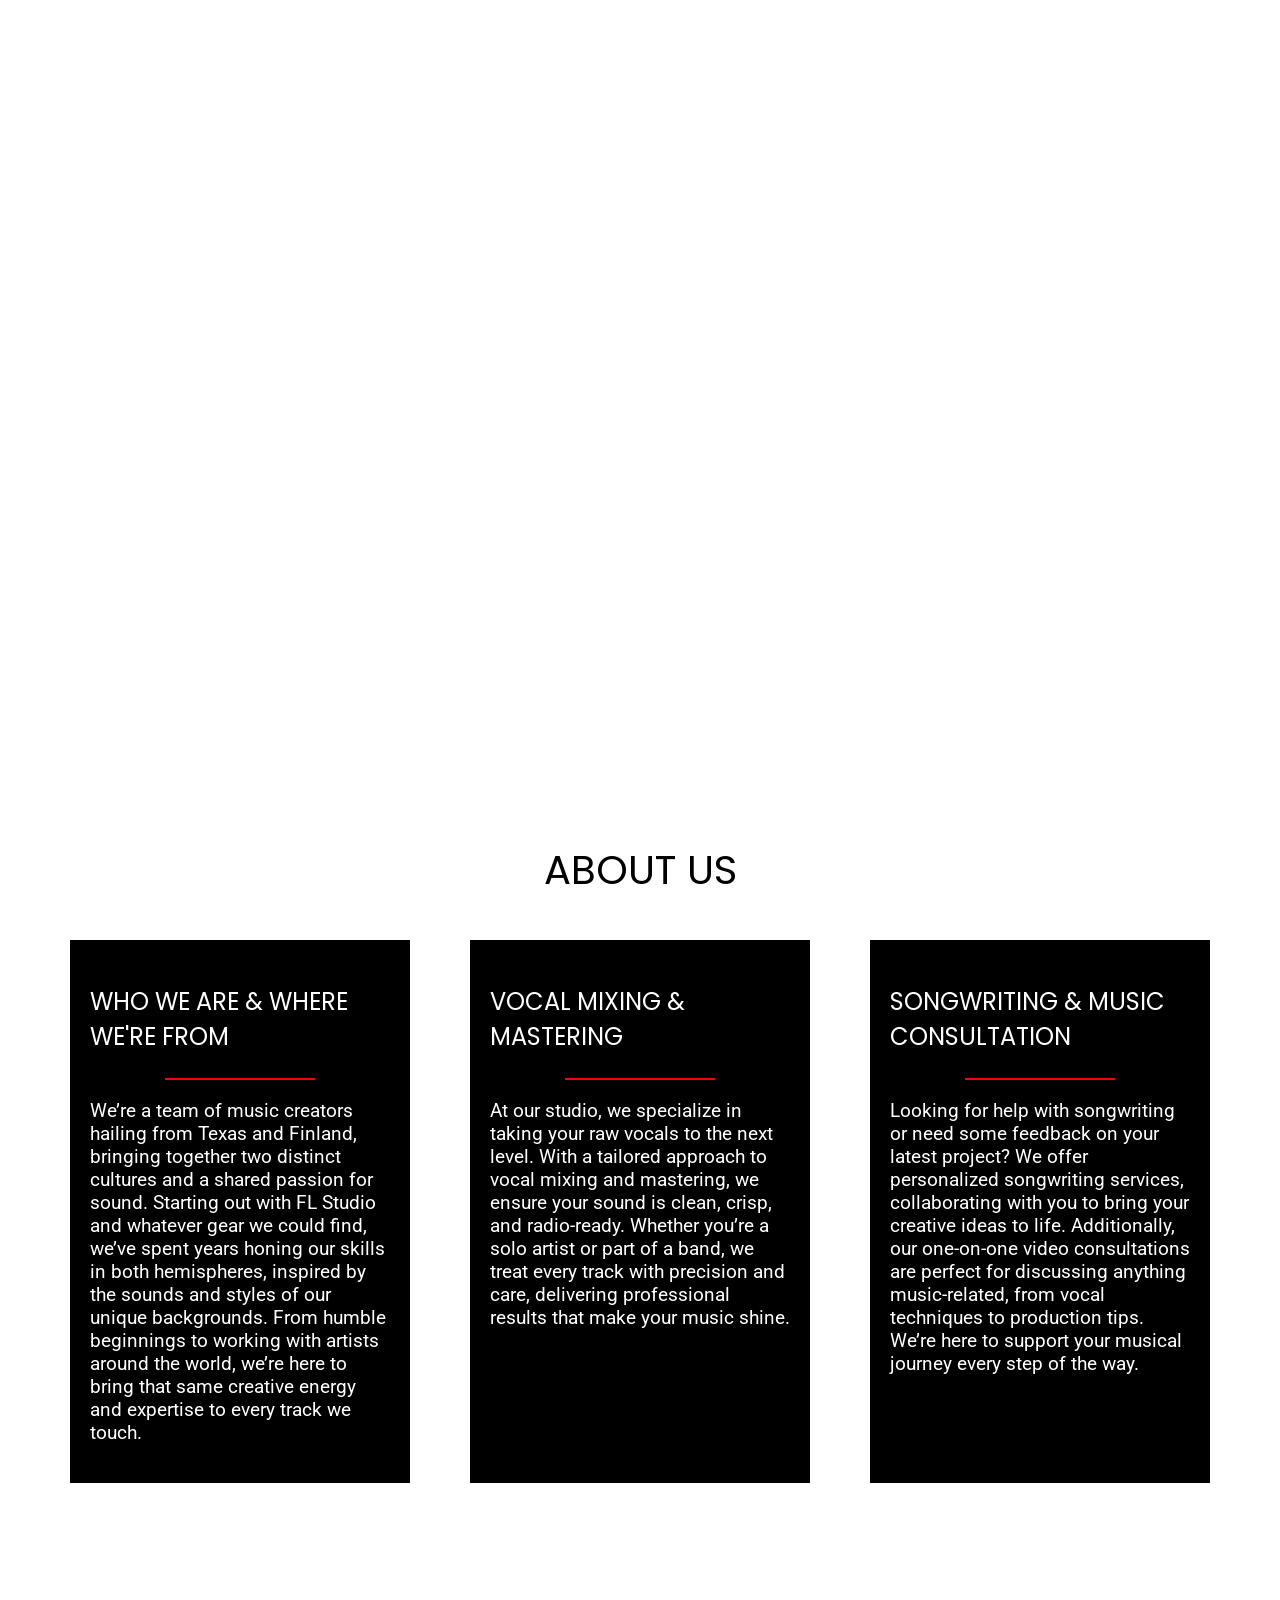
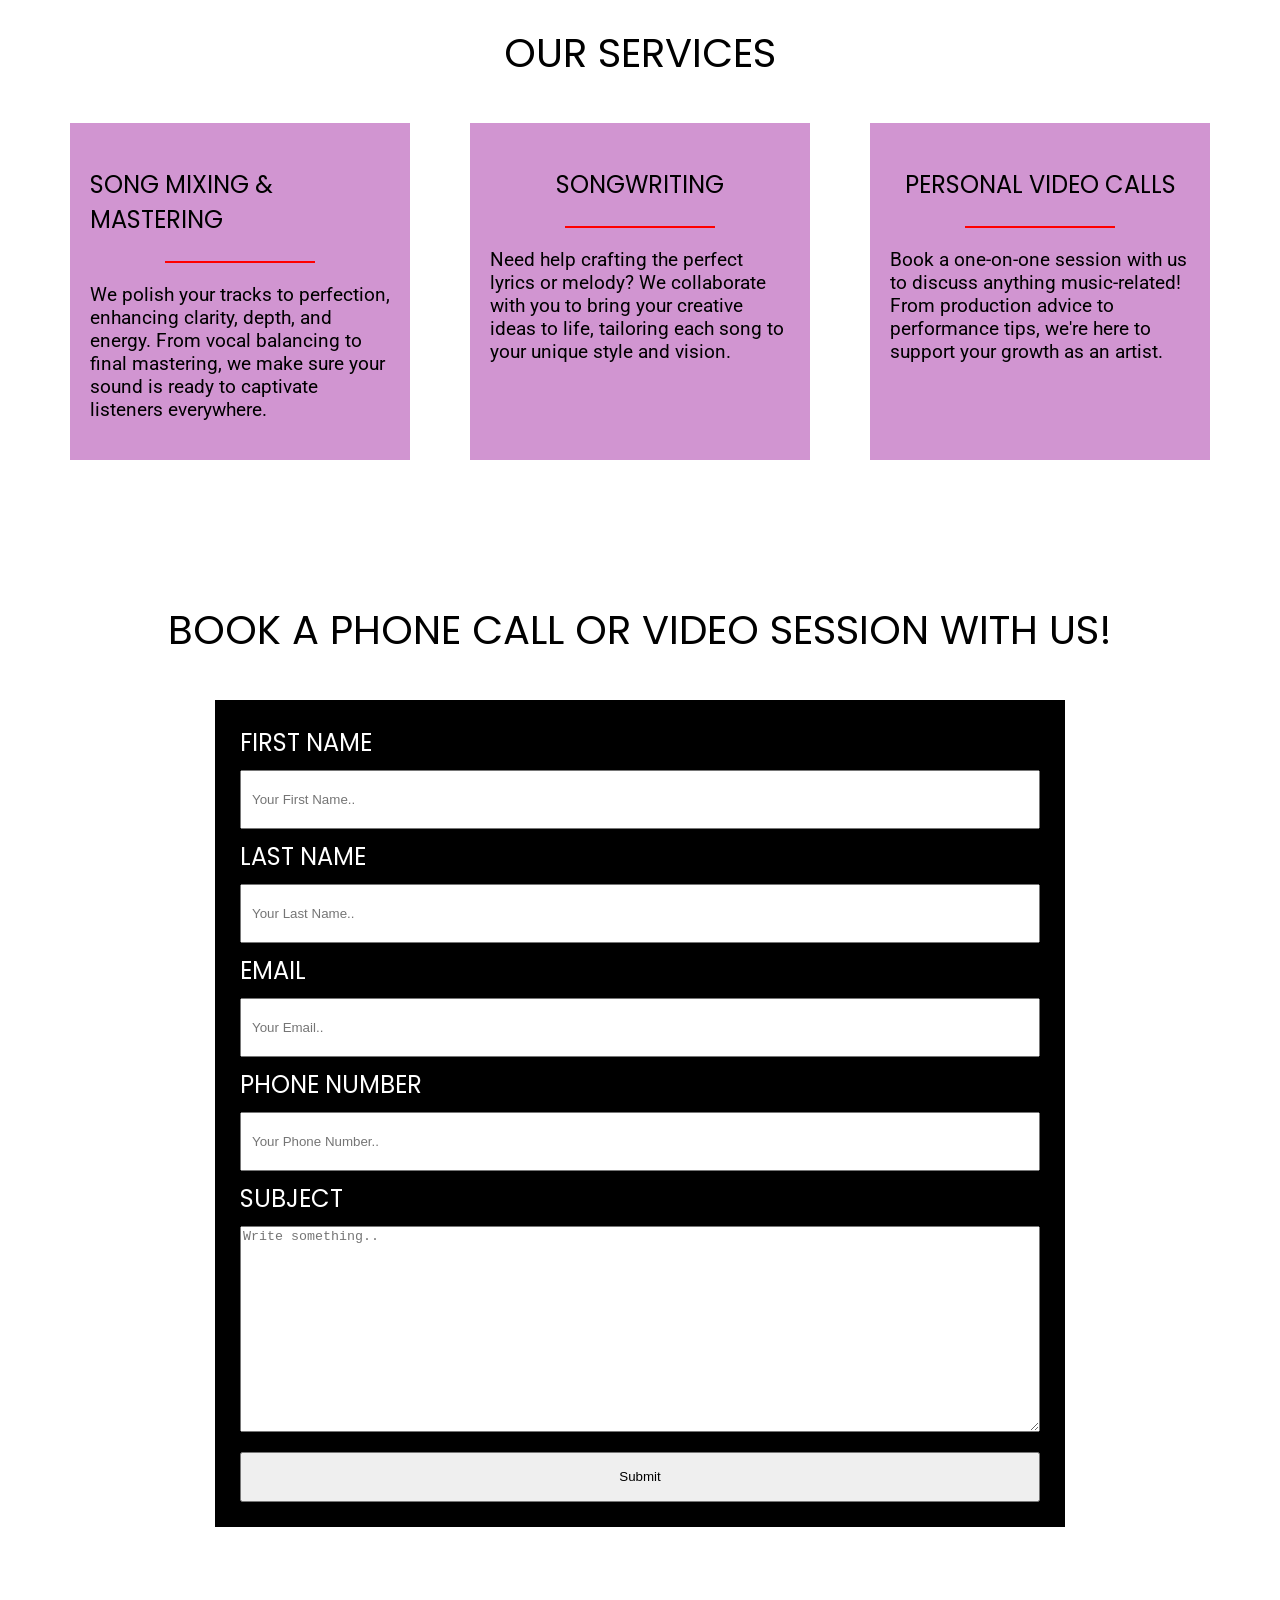
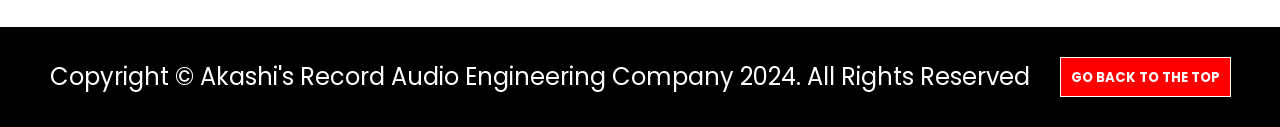
==== index.html @ a23abe64 "updated title for index.html" ====
<!DOCTYPE html>
<html lang="en">

<head>
    <meta charset="UTF-8">
    <meta name="viewport" content="width=device-width, initial-scale=1.0">
    <link rel="stylesheet" href="styles.css">
    <link rel="preconnect" href="https://fonts.googleapis.com">
    <link rel="preconnect" href="https://fonts.gstatic.com" crossorigin>
    <link
        href="https://fonts.googleapis.com/css2?family=Poppins:ital,wght@0,100;0,200;0,300;0,400;0,500;0,600;0,700;0,800;0,900;1,100;1,200;1,300;1,400;1,500;1,600;1,700;1,800;1,900&family=Roboto:ital,wght@0,100;0,300;0,400;0,500;0,700;0,900;1,100;1,300;1,400;1,500;1,700;1,900&display=swap"
        rel="stylesheet">
    <title>Akashi's Record</title>
</head>

<body>
    <header id="home">
        <div class="nav-bar-container">
            <h1 class="nav-bar-title">Akashi's Record</h1>
            <div class="navigation-links">
                <ul>
                    <li><a href="#home">Home</a></li>
                    <li><a href="#about-us">About</a></li>
                    <li><a href="#services">Services</a></li>
                    <li><a href="#contact-us">Book a session!</a></li>
                </ul>
            </div>
        </div>

        <div class="hero-container">
            <p class="hero-title hero-title-1">Akashi's Record</p>
            <p class="hero-title hero-title-2">Audio Engineering</p>
            <p class="hero-about-description">Hey! We mix and master your songs, offer songwriting services, and
                personal
                video calls about anything music related.</p>
            <button type="button" class="hero-btn">Explore Tours</button>
        </div>
    </header>

    <div class="about-us-container">
        <p class="about-us-title" id="about-us">ABOUT US</p>
        <div class="about-us-css-grid">
            <div class="about-us-item">
                <p class="about-us-item-title">Who We Are & Where We're From</p>
                <div class="divider"></div>
                <p>We’re a team of music creators hailing from Texas and Finland, bringing together two distinct
                    cultures and a shared passion for sound. Starting out with FL Studio and whatever gear we could
                    find, we’ve spent years honing our skills in both hemispheres, inspired by the sounds and styles of
                    our unique backgrounds. From humble beginnings to working with artists around the world, we’re here
                    to bring that same creative energy and expertise to every track we touch.</p>
            </div>
            <div class="about-us-item">
                <p class="about-us-item-title">Vocal Mixing & Mastering</p>
                <div class="divider"></div>
                <p>At our studio, we specialize in taking your raw vocals to the next level. With a tailored approach to
                    vocal mixing and mastering, we ensure your sound is clean, crisp, and radio-ready. Whether you’re a
                    solo artist or part of a band, we treat every track with precision and care, delivering professional
                    results that make your music shine.</p>
            </div>
            <div class="about-us-item">
                <p class="about-us-item-title">Songwriting & Music Consultation</p>
                <div class="divider"></div>
                <p>Looking for help with songwriting or need some feedback on your latest project? We offer personalized
                    songwriting services, collaborating with you to bring your creative ideas to life. Additionally, our
                    one-on-one video consultations are perfect for discussing anything music-related, from vocal
                    techniques to production tips. We’re here to support your musical journey every step of the way.</p>
            </div>
        </div>
    </div>

    <div class="services-container">
        <p class="services-title" id="services">OUR SERVICES</p>
        <div class="services-css-grid">
            <div class="services-item">
                <p class="services-item-title">Song Mixing & Mastering</p>
                <div class="divider"></div>
                <p>We polish your tracks to perfection, enhancing clarity, depth, and energy. From vocal balancing to
                    final mastering, we make sure your sound is ready to captivate listeners everywhere.</p>
            </div>
            <div class="services-item">
                <p class="services-item-title">Songwriting</p>
                <div class="divider"></div>
                <p>Need help crafting the perfect lyrics or melody? We collaborate with you to bring your creative ideas
                    to life, tailoring each song to your unique style and vision.</p>
            </div>
            <div class="services-item">
                <p class="services-item-title">Personal Video Calls</p>
                <div class="divider"></div>
                <p>Book a one-on-one session with us to discuss anything music-related! From production advice to
                    performance tips, we're here to support your growth as an artist.</p>
            </div>
        </div>
    </div>

    <div class="form-container">
        <p class="form-title" id="contact-us">BOOK A PHONE CALL OR VIDEO SESSION WITH US!</p>
        <div class="contact-form">
            <form action="">

                <label for="first_name">First Name</label>
                <input type="text" id="first_name" name="first_name" placeholder="Your First Name..">

                <label for="last_name">Last Name</label>
                <input type="text" id="last_name" name="last_name" placeholder="Your Last Name..">

                <label for="email">Email</label>
                <input type="text" id="email" name="email" placeholder="Your Email..">

                <label for="cell">Phone Number</label>
                <input type="text" id="cell" name="cell" placeholder="Your Phone Number..">

                <label for="subject">Subject</label>
                <textarea id="subject" name="subject" placeholder="Write something.." style="height:200px"></textarea>

                <button type="submit" class="input-button">Submit</button>
            </form>
        </div>
    </div>

    <footer>
        <p>Copyright &#169; Akashi's Record Audio Engineering Company 2024. All Rights Reserved</p>
        <button class="back-to-top"><a href="#home">Go back to the top</a></button>
    </footer>

    <script src="main.js"></script>
</body>

</html>
---- styles.css ----
body {
    margin: 0;
    padding: 0;
    height: 100vh;
}

/* NAVIGATION BAR CSS */
header {
    background-image: url(photos/blur-studio.jpg);
    background-size: contain;
}

.nav-bar-container {
    display: flex;
    flex-direction: row;
    align-items: center;
    justify-content: space-around;
    font-family: "Poppins", sans-serif;
    font-weight: 400;
    font-style: normal;
    position: fixed;
    width: 100%;
}

.navigation-links ul {
    display: flex;
    flex-direction: row;
    gap: 35px;
}

.navigation-links li {
    list-style: none;
    font-size: 1.2rem;
}

.navigation-links ul a {
    text-decoration: none;
    color: #FFF;
}

.nav-bar-title {
    color: #FFF;
}

.nav-logo {
    width: 200px;
}

/* HERO CSS */
.hero-container {
    height: 800px;
    display: flex;
    flex-direction: column;
    align-items: center;
    justify-content: center;
    color: #FFF;
    font-family: "Poppins", sans-serif;
    font-weight: 400;
    font-style: normal;
}

.hero-title {
    font-size: 3rem;
    text-transform: uppercase;
    font-weight: bold;
}

.hero-title-1 {
    margin-bottom: -40px;
}

.hero-about-description {
    font-size: 1.2rem;
    margin-bottom: 30px;
}

.hero-btn {
    width: 200px;
    height: 35px;
    font-size: 1.2rem;
    text-transform: uppercase;
    background-color: transparent;
    color: #FFF;
    border: 2px solid #FFF;
}

.hero-btn:hover {
    background-color: red;
}

/* ABOUT US CSS */
.about-us-container {
    display: flex;
    flex-direction: column;
    align-items: center;
    color: #FFF;
}

.about-us-title {
    font-family: "Poppins", sans-serif;
    font-weight: 400;
    font-style: normal;
    font-size: 2.5rem;
    color: black;
}

.about-us-css-grid {
    display: grid;
    grid-template-columns: 1fr 1fr 1fr;
    column-gap: 60px;
}

.about-us-item {
    background-color: black;
    width: 300px;
    display: flex;
    flex-direction: column;
    align-items: center;
    padding: 20px;
}

.about-us-item p:last-child {
    font-size: 1.2rem;
    font-family: "Roboto", serif;
    font-weight: 400;
    font-style: normal;
}

.about-us-item-title {
    font-family: "Poppins", sans-serif;
    font-weight: 400;
    font-style: normal;
    font-size: 1.5rem;
    text-transform: uppercase;
}

.divider {
    background-color: red;
    width: 150px;
    height: 2px;
}

/* SERVICES CSS */

.services-container {
    display: flex;
    flex-direction: column;
    align-items: center;
    margin-top: 100px;
}

.services-title {
    font-family: "Poppins", sans-serif;
    font-weight: 400;
    font-style: normal;
    font-size: 2.5rem;
}

.services-css-grid {
    display: grid;
    grid-template-columns: 1fr 1fr 1fr;
    column-gap: 60px;
}

.services-item {
    background-color: rgb(209, 149, 209);
    width: 300px;
    display: flex;
    flex-direction: column;
    align-items: center;
    padding: 20px;
}

.services-item p:last-child {
    font-size: 1.2rem;
    font-family: "Roboto", serif;
    font-weight: 400;
    font-style: normal;
}

.services-item-title {
    font-family: "Poppins", sans-serif;
    font-weight: 400;
    font-style: normal;
    font-size: 1.5rem;
    text-transform: uppercase;
}

/* TOURS SECTION CSS */
.form-container {
    margin-top: 100px;
    display: flex;
    flex-direction: column;
    align-items: center;
}

.form-title {
    font-family: "Poppins", sans-serif;
    font-weight: 400;
    font-style: normal;
    font-size: 2.5rem;
}

.contact-form {
    background-color: black;
    padding: 25px;
    color: #FFF;
}

form {
    display: flex;
    flex-direction: column;
    justify-content: center;
    width: 800px;
    gap: 10px;
}

form label {
    font-size: 1.2rem;
    font-family: "Poppins", sans-serif;
    font-weight: 400;
    font-style: normal;
    font-size: 1.5rem;
    text-transform: uppercase;
}

form input {
    height: 35px;
    padding: 10px;
}

form button {
    height: 50px;
    margin-top: 10px;
}

/* FOOTER CSS */
footer {
    background-color: black;
    color: #FFF;
    height: 100px;
    display: flex;
    align-items: center;
    justify-content: center;
    margin-top: 100px;
    font-family: "Poppins", sans-serif;
    font-weight: 400;
    font-style: normal;
    font-size: 1.5rem;
    gap: 30px;
}

footer button {
    height: 40px;
    background-color: red;
    text-transform: uppercase;
    border: 1px solid #FFF;
    padding: 10px;
}

footer a {
    text-decoration: none;
    color: #FFF;
    font-family: "Poppins", sans-serif;
    font-weight: bold;
    font-style: normal;
}

footer button:hover {
    background-color: rgb(253, 121, 121);
}
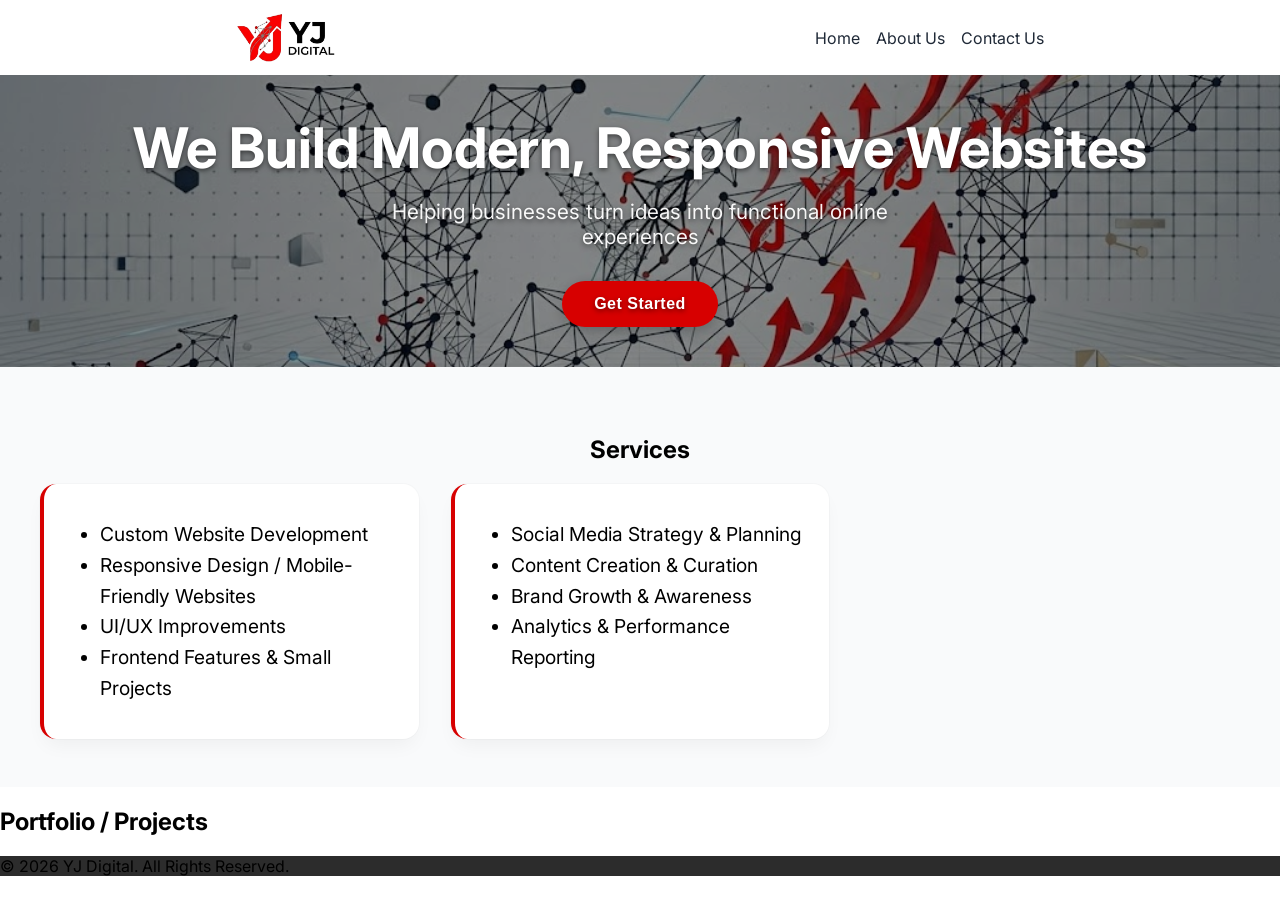
==== commit 783c1ccb: "initial version of landing page" ====
--- a/index.html
+++ b/index.html
@@ -5,124 +5,64 @@
     <meta charset="UTF-8">
     <meta name="viewport" content="width=device-width, initial-scale=1.0">
     <link rel="stylesheet" href="styles.css">
-    <link rel="preconnect" href="https://fonts.googleapis.com">
-    <link rel="preconnect" href="https://fonts.gstatic.com" crossorigin>
-    <link
-        href="https://fonts.googleapis.com/css2?family=Poppins:ital,wght@0,100;0,200;0,300;0,400;0,500;0,600;0,700;0,800;0,900;1,100;1,200;1,300;1,400;1,500;1,600;1,700;1,800;1,900&family=Roboto:ital,wght@0,100;0,300;0,400;0,500;0,700;0,900;1,100;1,300;1,400;1,500;1,700;1,900&display=swap"
-        rel="stylesheet">
-    <title>Akashi's Record</title>
+    <title>Yalda & Johannes</title>
 </head>
 
 <body>
-    <header id="home">
-        <div class="nav-bar-container">
-            <h1 class="nav-bar-title">Akashi's Record</h1>
-            <div class="navigation-links">
-                <ul>
-                    <li><a href="#home">Home</a></li>
-                    <li><a href="#about-us">About</a></li>
-                    <li><a href="#services">Services</a></li>
-                    <li><a href="#contact-us">Book a session!</a></li>
-                </ul>
+    <header>
+        <nav class="navbar">
+            <div class="navbar-title-and-logo">
+                <img src="images/LOGO.png" alt="" class="logo">
             </div>
-        </div>
-
-        <div class="hero-container">
-            <p class="hero-title hero-title-1">Akashi's Record</p>
-            <p class="hero-title hero-title-2">Audio Engineering</p>
-            <p class="hero-about-description">Hey! We mix and master your songs, offer songwriting services, and
-                personal
-                video calls about anything music related.</p>
-            <button type="button" class="hero-btn">Explore Tours</button>
-        </div>
+            <ul>
+                <li><a href="#home">Home</a></li>
+                <li><a href="#about">About Us</a></li>
+                <li><a href="#contact">Contact Us</a></li>
+            </ul>
+        </nav>
     </header>
 
-    <div class="about-us-container">
-        <p class="about-us-title" id="about-us">ABOUT US</p>
-        <div class="about-us-css-grid">
-            <div class="about-us-item">
-                <p class="about-us-item-title">Who We Are & Where We're From</p>
-                <div class="divider"></div>
-                <p>We’re a team of music creators hailing from Texas and Finland, bringing together two distinct
-                    cultures and a shared passion for sound. Starting out with FL Studio and whatever gear we could
-                    find, we’ve spent years honing our skills in both hemispheres, inspired by the sounds and styles of
-                    our unique backgrounds. From humble beginnings to working with artists around the world, we’re here
-                    to bring that same creative energy and expertise to every track we touch.</p>
+    <main>
+        <section class="hero">
+            <img src="images/HERO.jpg" alt="YJ Digital logo">
+            <h2>We Build Modern, Responsive Websites</h2>
+            <p class="hero-subtext">Helping businesses turn ideas into functional online experiences</p>
+            <button class="hero-cta">Get Started</button>
+        </section>
+
+        <section class="services">
+            <h2>Services</h2>
+            <div class="service-card-container">
+                <div class="service-card">
+                    <ul>
+                        <li>Custom Website Development</li>
+                        <li class="li-text">Responsive Design / Mobile-Friendly Websites</li>
+                        <li>UI/UX Improvements</li>
+                        <li>Frontend Features & Small Projects</li>
+                    </ul>
+                </div>
+                <div class="service-card">
+                    <ul>
+                        <li>Social Media Strategy & Planning</li>
+                        <li>Content Creation & Curation</li>
+                        <li>Brand Growth & Awareness</li>
+                        <li>Analytics & Performance Reporting</li>
+                    </ul>
+                </div>
             </div>
-            <div class="about-us-item">
-                <p class="about-us-item-title">Vocal Mixing & Mastering</p>
-                <div class="divider"></div>
-                <p>At our studio, we specialize in taking your raw vocals to the next level. With a tailored approach to
-                    vocal mixing and mastering, we ensure your sound is clean, crisp, and radio-ready. Whether you’re a
-                    solo artist or part of a band, we treat every track with precision and care, delivering professional
-                    results that make your music shine.</p>
-            </div>
-            <div class="about-us-item">
-                <p class="about-us-item-title">Songwriting & Music Consultation</p>
-                <div class="divider"></div>
-                <p>Looking for help with songwriting or need some feedback on your latest project? We offer personalized
-                    songwriting services, collaborating with you to bring your creative ideas to life. Additionally, our
-                    one-on-one video consultations are perfect for discussing anything music-related, from vocal
-                    techniques to production tips. We’re here to support your musical journey every step of the way.</p>
-            </div>
-        </div>
-    </div>
+        </section>
 
-    <div class="services-container">
-        <p class="services-title" id="services">OUR SERVICES</p>
-        <div class="services-css-grid">
-            <div class="services-item">
-                <p class="services-item-title">Song Mixing & Mastering</p>
-                <div class="divider"></div>
-                <p>We polish your tracks to perfection, enhancing clarity, depth, and energy. From vocal balancing to
-                    final mastering, we make sure your sound is ready to captivate listeners everywhere.</p>
-            </div>
-            <div class="services-item">
-                <p class="services-item-title">Songwriting</p>
-                <div class="divider"></div>
-                <p>Need help crafting the perfect lyrics or melody? We collaborate with you to bring your creative ideas
-                    to life, tailoring each song to your unique style and vision.</p>
-            </div>
-            <div class="services-item">
-                <p class="services-item-title">Personal Video Calls</p>
-                <div class="divider"></div>
-                <p>Book a one-on-one session with us to discuss anything music-related! From production advice to
-                    performance tips, we're here to support your growth as an artist.</p>
-            </div>
-        </div>
-    </div>
+        <section class="portfolio">
+            <h2>Portfolio / Projects</h2>
+        </section>
 
-    <div class="form-container">
-        <p class="form-title" id="contact-us">BOOK A PHONE CALL OR VIDEO SESSION WITH US!</p>
-        <div class="contact-form">
-            <form action="">
+        <section class="contact-us">
 
-                <label for="first_name">First Name</label>
-                <input type="text" id="first_name" name="first_name" placeholder="Your First Name..">
-
-                <label for="last_name">Last Name</label>
-                <input type="text" id="last_name" name="last_name" placeholder="Your Last Name..">
-
-                <label for="email">Email</label>
-                <input type="text" id="email" name="email" placeholder="Your Email..">
-
-                <label for="cell">Phone Number</label>
-                <input type="text" id="cell" name="cell" placeholder="Your Phone Number..">
-
-                <label for="subject">Subject</label>
-                <textarea id="subject" name="subject" placeholder="Write something.." style="height:200px"></textarea>
-
-                <button type="submit" class="input-button">Submit</button>
-            </form>
-        </div>
-    </div>
-
+        </section>
+    </main>
     <footer>
-        <p>Copyright &#169; Akashi's Record Audio Engineering Company 2024. All Rights Reserved</p>
-        <button class="back-to-top"><a href="#home">Go back to the top</a></button>
+        <p>© 2026 YJ Digital. All Rights Reserved.</p>
     </footer>
-
-    <script src="main.js"></script>
 </body>
 
 </html>
--- a/styles.css
+++ b/styles.css
@@ -1,271 +1,217 @@
+@import url('https://fonts.googleapis.com/css2?family=Inter:ital,opsz,wght@0,14..32,100..900;1,14..32,100..900&display=swap');
+
+*::before,
+*::after {
+    box-sizing: inherit;
+}
+
+html {
+    box-sizing: border-box;
+}
+
 body {
     margin: 0;
     padding: 0;
-    height: 100vh;
-}
-
-/* NAVIGATION BAR CSS */
-header {
-    background-image: url(photos/blur-studio.jpg);
-    background-size: contain;
-}
-
-.nav-bar-container {
-    display: flex;
-    flex-direction: row;
+    min-height: 100vh;
+    font-family: "Inter", sans-serif;
+}
+
+nav {
+    padding: 0.8rem;
+    display: flex;
     align-items: center;
     justify-content: space-around;
-    font-family: "Poppins", sans-serif;
-    font-weight: 400;
-    font-style: normal;
-    position: fixed;
+    gap: 2rem;
+}
+
+nav ul {
+    display: flex;
+    gap: 1rem;
+    list-style: none;
+    margin: 0;
+    padding: 0;
+}
+
+nav ul a {
+    text-decoration: none;
+    color: #1f2937;
+}
+.navbar-title-and-logo {
+    display: flex;
+    align-items: center;
+}
+.logo {
+    width: 100px;
+    padding: 0;
+}
+/* Hero Section: Centers text on top of the image */
+.hero {
+    position: relative;          /* Establish positioning context for absolute children */
+    display: flex;
+    flex-direction: column;
+    justify-content: center;    /* Vertical centering */
+    align-items: center;        /* Horizontal centering */
+    text-align: center;
+    min-height: 20vh;          /* Full viewport height, adjust as needed */
+    padding: 2rem;
+    overflow: hidden;           /* Ensures image doesn't overflow rounded corners (if any) */
+}
+
+/* Background Image: Covers entire hero section */
+.hero img {
+    position: absolute;
+    top: 0;
+    left: 0;
     width: 100%;
-}
-
-.navigation-links ul {
-    display: flex;
-    flex-direction: row;
-    gap: 35px;
-}
-
-.navigation-links li {
-    list-style: none;
+    height: 100%;
+    object-fit: cover;          /* Image covers container without distortion */
+    z-index: 0;                 /* Place behind text */
+}
+
+/* Optional: Dark overlay to improve text readability */
+.hero::before {
+    content: '';
+    position: absolute;
+    top: 0;
+    left: 0;
+    width: 100%;
+    height: 100%;
+    background: rgba(0, 0, 0, 0.45);  /* Semi-transparent dark overlay */
+    z-index: 1;
+}
+
+/* Text & Button Styles (appear above the image and overlay) */
+.hero h2,
+.hero .hero-subtext,
+.hero .hero-cta {
+    position: relative;
+    z-index: 2;                 /* Ensure they sit on top of image + overlay */
+    color: white;
+    text-shadow: 0 2px 5px rgba(0, 0, 0, 0.5);
+    margin: 0.5rem 0;
+}
+
+.hero h2 {
+    font-size: clamp(1.8rem, 5vw, 3.5rem);
+    font-weight: 700;
+    max-width: 90%;
+    line-height: 1.2;
+}
+
+.hero .hero-subtext {
+    font-size: clamp(1rem, 4vw, 1.3rem);
+    opacity: 0.95;
+    max-width: 600px;
+    margin-bottom: 1.5rem;
+}
+
+.hero .hero-cta {
+    background: #d70000;
+    border: none;
+    color: white;
+    font-size: 1rem;
+    font-weight: 600;
+    padding: 0.9rem 2rem;
+    border-radius: 40px;
+    cursor: pointer;
+    transition: all 0.25s ease;
+    box-shadow: 0 4px 12px rgba(0, 0, 0, 0.2);
+    letter-spacing: 0.5px;
+    margin-top: 0.5rem;
+}
+
+.hero .hero-cta:hover {
+    background: #005fcc;
+    transform: scale(1.02);
+    box-shadow: 0 8px 20px rgba(0, 0, 0, 0.25);
+}
+/* Professional service cards */
+.services {
+    padding: 3rem 1rem;
+    background: #f9fafb;   /* subtle background to separate section */
+}
+.services h2 {
+    text-align: center;
+}
+
+.service-card-container {
+    display: grid;
+    grid-template-columns: repeat(auto-fill, minmax(280px, 1fr));
+    gap: 2rem;
+    max-width: 1200px;
+    margin: 0 auto;
+    width: 100%;
+}
+
+.service-card {
+    background: white;
+    border-radius: 1rem;          /* larger, modern radius */
+    box-shadow: 0 10px 20px -5px rgba(0, 0, 0, 0.05), 0 0 0 1px rgba(0, 0, 0, 0.02);
+    transition: transform 0.2s ease, box-shadow 0.2s ease;
+    overflow: hidden;
+    display: flex;
+    flex-direction: column;
+    padding: 1rem;
     font-size: 1.2rem;
-}
-
-.navigation-links ul a {
+    line-height: 1.6;
+}
+
+/* Optional: add a subtle top accent border */
+.service-card {
+    border-left: 4px solid #d70000;  /* use your brand color */
+}
+
+/* Hover effect – professional lift */
+.service-card:hover {
+    transform: translateY(-6px);
+    box-shadow: 0 20px 30px -12px rgba(0, 0, 0, 0.15), 0 0 0 1px rgba(0, 0, 0, 0.03);
+}
+
+/* Inner content styling – adjust based on your actual HTML */
+.service-card h3 {
+    font-size: 1.4rem;
+    font-weight: 600;
+    margin: 0 0 0.5rem 0;
+    color: #111827;
+}
+
+.service-card p {
+    font-size: 0.95rem;
+    line-height: 1.5;
+    color: #4b5563;
+    margin: 0 0 1.25rem 0;
+    flex-grow: 1;
+}
+
+/* Optional icon/image style (if you add an icon inside the card) */
+.service-card .card-icon {
+    width: 48px;
+    height: 48px;
+    margin-bottom: 1rem;
+    color: #d70000;   /* or use an actual SVG/image */
+}
+
+/* CTA link/button inside card */
+.service-card .card-link {
     text-decoration: none;
-    color: #FFF;
-}
-
-.nav-bar-title {
-    color: #FFF;
-}
-
-.nav-logo {
-    width: 200px;
-}
-
-/* HERO CSS */
-.hero-container {
-    height: 800px;
-    display: flex;
-    flex-direction: column;
+    font-weight: 500;
+    color: #d70000;
+    display: inline-flex;
     align-items: center;
-    justify-content: center;
-    color: #FFF;
-    font-family: "Poppins", sans-serif;
-    font-weight: 400;
-    font-style: normal;
-}
-
-.hero-title {
-    font-size: 3rem;
-    text-transform: uppercase;
-    font-weight: bold;
-}
-
-.hero-title-1 {
-    margin-bottom: -40px;
-}
-
-.hero-about-description {
-    font-size: 1.2rem;
-    margin-bottom: 30px;
-}
-
-.hero-btn {
-    width: 200px;
-    height: 35px;
-    font-size: 1.2rem;
-    text-transform: uppercase;
-    background-color: transparent;
-    color: #FFF;
-    border: 2px solid #FFF;
-}
-
-.hero-btn:hover {
-    background-color: red;
-}
-
-/* ABOUT US CSS */
-.about-us-container {
-    display: flex;
-    flex-direction: column;
-    align-items: center;
-    color: #FFF;
-}
-
-.about-us-title {
-    font-family: "Poppins", sans-serif;
-    font-weight: 400;
-    font-style: normal;
-    font-size: 2.5rem;
-    color: black;
-}
-
-.about-us-css-grid {
-    display: grid;
-    grid-template-columns: 1fr 1fr 1fr;
-    column-gap: 60px;
-}
-
-.about-us-item {
-    background-color: black;
-    width: 300px;
-    display: flex;
-    flex-direction: column;
-    align-items: center;
-    padding: 20px;
-}
-
-.about-us-item p:last-child {
-    font-size: 1.2rem;
-    font-family: "Roboto", serif;
-    font-weight: 400;
-    font-style: normal;
-}
-
-.about-us-item-title {
-    font-family: "Poppins", sans-serif;
-    font-weight: 400;
-    font-style: normal;
-    font-size: 1.5rem;
-    text-transform: uppercase;
-}
-
-.divider {
-    background-color: red;
-    width: 150px;
-    height: 2px;
-}
-
-/* SERVICES CSS */
-
-.services-container {
-    display: flex;
-    flex-direction: column;
-    align-items: center;
-    margin-top: 100px;
-}
-
-.services-title {
-    font-family: "Poppins", sans-serif;
-    font-weight: 400;
-    font-style: normal;
-    font-size: 2.5rem;
-}
-
-.services-css-grid {
-    display: grid;
-    grid-template-columns: 1fr 1fr 1fr;
-    column-gap: 60px;
-}
-
-.services-item {
-    background-color: rgb(209, 149, 209);
-    width: 300px;
-    display: flex;
-    flex-direction: column;
-    align-items: center;
-    padding: 20px;
-}
-
-.services-item p:last-child {
-    font-size: 1.2rem;
-    font-family: "Roboto", serif;
-    font-weight: 400;
-    font-style: normal;
-}
-
-.services-item-title {
-    font-family: "Poppins", sans-serif;
-    font-weight: 400;
-    font-style: normal;
-    font-size: 1.5rem;
-    text-transform: uppercase;
-}
-
-/* TOURS SECTION CSS */
-.form-container {
-    margin-top: 100px;
-    display: flex;
-    flex-direction: column;
-    align-items: center;
-}
-
-.form-title {
-    font-family: "Poppins", sans-serif;
-    font-weight: 400;
-    font-style: normal;
-    font-size: 2.5rem;
-}
-
-.contact-form {
-    background-color: black;
-    padding: 25px;
-    color: #FFF;
-}
-
-form {
-    display: flex;
-    flex-direction: column;
-    justify-content: center;
-    width: 800px;
-    gap: 10px;
-}
-
-form label {
-    font-size: 1.2rem;
-    font-family: "Poppins", sans-serif;
-    font-weight: 400;
-    font-style: normal;
-    font-size: 1.5rem;
-    text-transform: uppercase;
-}
-
-form input {
-    height: 35px;
-    padding: 10px;
-}
-
-form button {
-    height: 50px;
-    margin-top: 10px;
-}
-
-/* FOOTER CSS */
+    gap: 0.3rem;
+    transition: gap 0.2s;
+}
+
+.service-card .card-link:hover {
+    gap: 0.6rem;
+    color: #b00000;
+}
+
+/* Remove any old list-based text constraint if not needed */
+.li-text {
+    max-width: none;  /* override old 300px limit */
+}
+
 footer {
-    background-color: black;
-    color: #FFF;
-    height: 100px;
-    display: flex;
-    align-items: center;
-    justify-content: center;
-    margin-top: 100px;
-    font-family: "Poppins", sans-serif;
-    font-weight: 400;
-    font-style: normal;
-    font-size: 1.5rem;
-    gap: 30px;
-}
-
-footer button {
-    height: 40px;
-    background-color: red;
-    text-transform: uppercase;
-    border: 1px solid #FFF;
-    padding: 10px;
-}
-
-footer a {
-    text-decoration: none;
-    color: #FFF;
-    font-family: "Poppins", sans-serif;
-    font-weight: bold;
-    font-style: normal;
-}
-
-footer button:hover {
-    background-color: rgb(253, 121, 121);
+    background-color: #2C2C2C;
 }
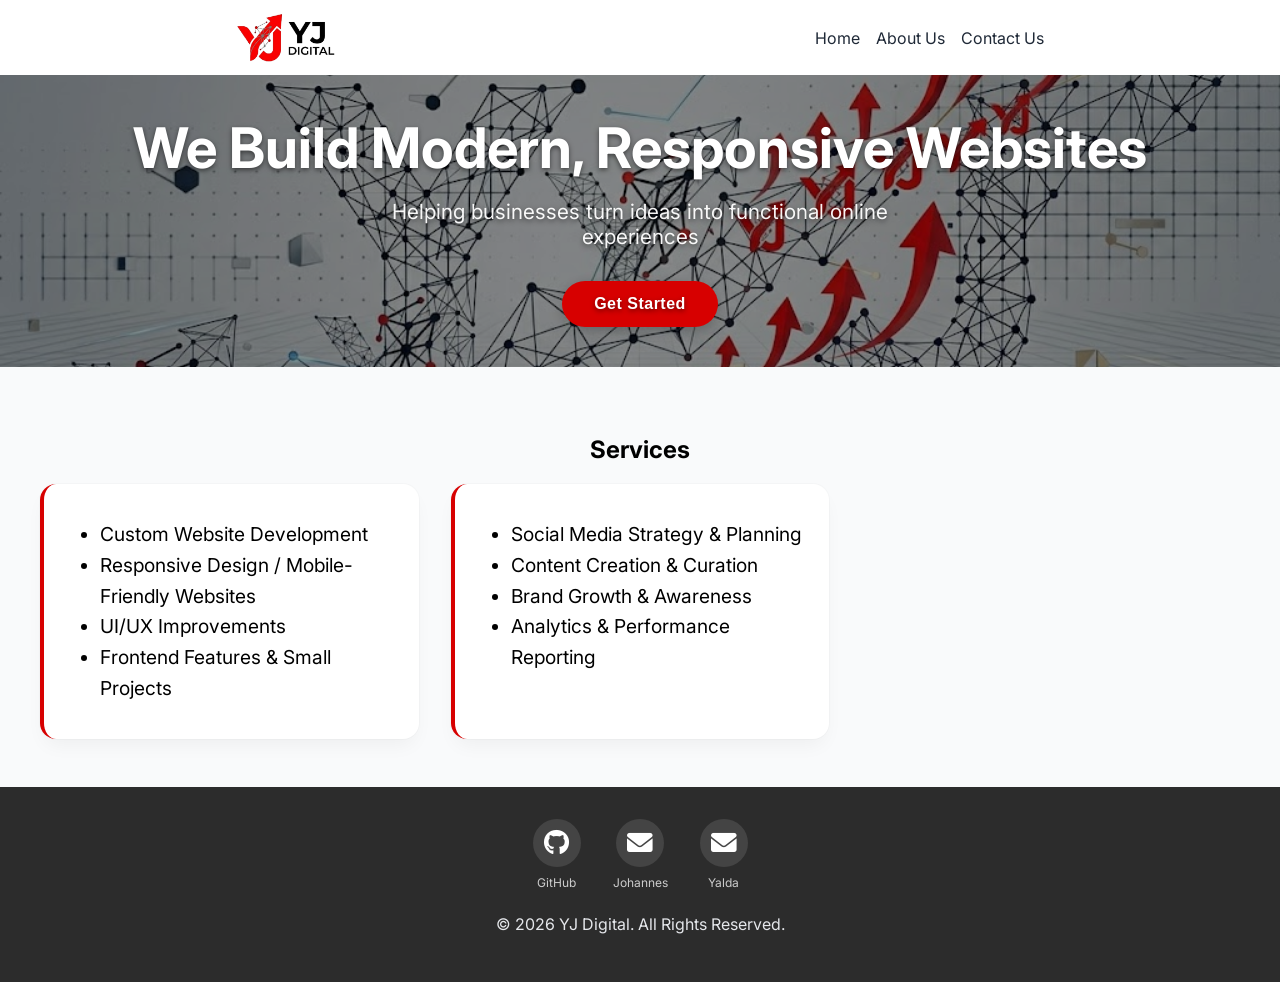
==== commit 4c2bfc5e: "Add footer social icons: GitHub, email for Johannes & Yalda - Replace J/Y circles with envelope icon" ====
--- a/index.html
+++ b/index.html
@@ -5,6 +5,7 @@
     <meta charset="UTF-8">
     <meta name="viewport" content="width=device-width, initial-scale=1.0">
     <link rel="stylesheet" href="styles.css">
+    <link rel="stylesheet" href="https://cdnjs.cloudflare.com/ajax/libs/font-awesome/6.0.0-beta3/css/all.min.css">
     <title>Yalda & Johannes</title>
 </head>
 
@@ -52,17 +53,31 @@
             </div>
         </section>
 
-        <section class="portfolio">
-            <h2>Portfolio / Projects</h2>
-        </section>
+        <section class="contact-us"></section>
 
-        <section class="contact-us">
-
-        </section>
     </main>
-    <footer>
+<footer>
+    <div class="footer-content">
+        <div class="footer-social">
+            <!-- GitHub (Johannes) -->
+            <a href="https://github.com/johannesvihavainen" target="_blank" rel="noopener noreferrer" class="social-link" aria-label="Johannes' GitHub">
+                <i class="fab fa-github"></i>
+                <span class="social-label">GitHub</span>
+            </a>
+            <!-- Email Johannes -->
+            <a href="mailto:johannesvihavainen@outlook.com" class="social-link" aria-label="Email Johannes">
+                <i class="fas fa-envelope"></i>
+                <span class="social-label">Johannes</span>
+            </a>
+            <!-- Email Yalda -->
+            <a href="mailto:yaldaaghasi.y.i@gmail.com" class="social-link" aria-label="Email Yalda">
+                <i class="fas fa-envelope"></i>
+                <span class="social-label">Yalda</span>
+            </a>
+        </div>
         <p>© 2026 YJ Digital. All Rights Reserved.</p>
-    </footer>
+    </div>
+</footer>
 </body>
 
 </html>
--- a/styles.css
+++ b/styles.css
@@ -212,6 +212,65 @@
     max-width: none;  /* override old 300px limit */
 }
 
+/* Social links container (already present) */
+.footer-social {
+    display: flex;
+    justify-content: center;
+    gap: 2rem;
+    margin-bottom: 1.5rem;
+    flex-wrap: wrap;
+}
+
+/* Each link is a column with icon + label */
+.social-link {
+    display: flex;
+    flex-direction: column;
+    align-items: center;
+    text-decoration: none;
+    gap: 0.5rem;
+}
+
+/* Icon circle styling (applies to both GitHub and envelope) */
+.social-link i,
+.social-link .email-icon {
+    display: inline-flex;
+    align-items: center;
+    justify-content: center;
+    width: 48px;
+    height: 48px;
+    font-size: 1.6rem;
+    background-color: #444;
+    color: white;
+    border-radius: 50%;
+    transition: all 0.2s ease;
+}
+
+/* Hover effect for the icon */
+.social-link:hover i,
+.social-link:hover .email-icon {
+    background-color: #d70000;
+    transform: translateY(-3px);
+}
+
+/* Text label under each icon */
+.social-label {
+    font-size: 0.75rem;
+    color: #ccc;
+    transition: color 0.2s ease;
+    font-weight: 400;
+}
+
+.social-link:hover .social-label {
+    color: #d70000;
+}
+
+/* Remove old specific .email-icon and .footer-social a overrides if they conflict */
+/* You can keep or delete the previous .email-icon and .footer-social a rules */
+
+/* Keep your existing footer background */
 footer {
     background-color: #2C2C2C;
+    padding: 2rem 1rem;
+    text-align: center;
+    color: #e5e7eb;
 }
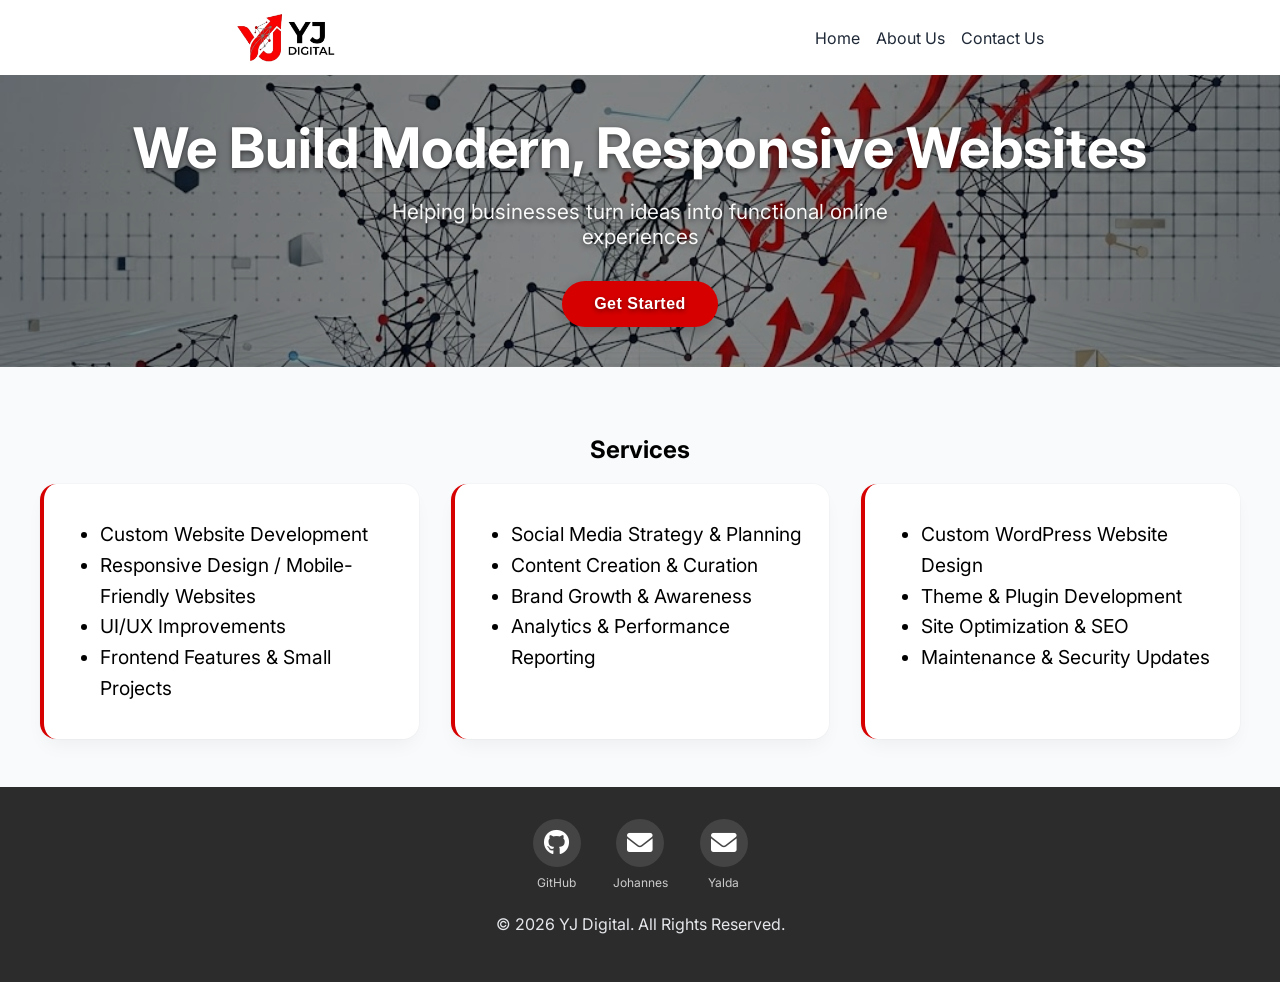
==== commit 93373d16: "created about-us.html" ====
--- a/index.html
+++ b/index.html
@@ -6,7 +6,7 @@
     <meta name="viewport" content="width=device-width, initial-scale=1.0">
     <link rel="stylesheet" href="styles.css">
     <link rel="stylesheet" href="https://cdnjs.cloudflare.com/ajax/libs/font-awesome/6.0.0-beta3/css/all.min.css">
-    <title>Yalda & Johannes</title>
+    <title>YJ Digital</title>
 </head>
 
 <body>
@@ -16,9 +16,9 @@
                 <img src="images/LOGO.png" alt="" class="logo">
             </div>
             <ul>
-                <li><a href="#home">Home</a></li>
-                <li><a href="#about">About Us</a></li>
-                <li><a href="#contact">Contact Us</a></li>
+                <li><a href="../index.html">Home</a></li>
+                <li><a href="pages/about-us.html">About Us</a></li>
+                <li><a href="pages/contact-us.html">Contact Us</a></li>
             </ul>
         </nav>
     </header>
@@ -28,7 +28,8 @@
             <img src="images/HERO.jpg" alt="YJ Digital logo">
             <h2>We Build Modern, Responsive Websites</h2>
             <p class="hero-subtext">Helping businesses turn ideas into functional online experiences</p>
-            <button class="hero-cta">Get Started</button>
+            <button class="hero-cta"
+                onclick="document.querySelector('.services').scrollIntoView({behavior:'smooth'})">Get Started</button>
         </section>
 
         <section class="services">
@@ -50,34 +51,53 @@
                         <li>Analytics & Performance Reporting</li>
                     </ul>
                 </div>
+
+                <div class="service-card">
+                    <ul>
+                        <li>Custom WordPress Website Design</li>
+                        <li>Theme & Plugin Development</li>
+                        <li>Site Optimization & SEO</li>
+                        <li>Maintenance & Security Updates</li>
+                    </ul>
+                </div>
             </div>
         </section>
 
-        <section class="contact-us"></section>
+        <!-- <section class="contact-us" id="contact">
+            <h2>Contact Us</h2>
+            <form>
+                <input type="text" placeholder="Name" required>
+                <input type="email" placeholder="Email" required>
+                <textarea placeholder="Message" required></textarea>
+                <button type="submit">Send Message</button>
+            </form>
+        </section> -->
 
     </main>
-<footer>
-    <div class="footer-content">
-        <div class="footer-social">
-            <!-- GitHub (Johannes) -->
-            <a href="https://github.com/johannesvihavainen" target="_blank" rel="noopener noreferrer" class="social-link" aria-label="Johannes' GitHub">
-                <i class="fab fa-github"></i>
-                <span class="social-label">GitHub</span>
-            </a>
-            <!-- Email Johannes -->
-            <a href="mailto:johannesvihavainen@outlook.com" class="social-link" aria-label="Email Johannes">
-                <i class="fas fa-envelope"></i>
-                <span class="social-label">Johannes</span>
-            </a>
-            <!-- Email Yalda -->
-            <a href="mailto:yaldaaghasi.y.i@gmail.com" class="social-link" aria-label="Email Yalda">
-                <i class="fas fa-envelope"></i>
-                <span class="social-label">Yalda</span>
-            </a>
+    <footer>
+        <div class="footer-content">
+            <div class="footer-social">
+                <!-- GitHub (Johannes) -->
+                <a href="https://github.com/johannesvihavainen" target="_blank" rel="noopener noreferrer"
+                    class="social-link" aria-label="Johannes' GitHub">
+                    <i class="fab fa-github"></i>
+                    <span class="social-label">GitHub</span>
+                </a>
+                <!-- Email Johannes -->
+                <a href="mailto:johannesvihavainen@outlook.com" class="social-link" aria-label="Email Johannes">
+                    <i class="fas fa-envelope"></i>
+                    <span class="social-label">Johannes</span>
+                </a>
+                <!-- Email Yalda -->
+                <a href="mailto:yaldaaghasi.y.i@gmail.com" class="social-link" aria-label="Email Yalda">
+                    <i class="fas fa-envelope"></i>
+                    <span class="social-label">Yalda</span>
+                </a>
+            </div>
+            <p>© 2026 YJ Digital. All Rights Reserved.</p>
         </div>
-        <p>© 2026 YJ Digital. All Rights Reserved.</p>
-    </div>
-</footer>
+    </footer>
+    <script src="script.js"></script>
 </body>
 
 </html>
--- a/styles.css
+++ b/styles.css
@@ -36,25 +36,33 @@
     text-decoration: none;
     color: #1f2937;
 }
+
 .navbar-title-and-logo {
     display: flex;
     align-items: center;
 }
+
 .logo {
     width: 100px;
     padding: 0;
 }
+
 /* Hero Section: Centers text on top of the image */
 .hero {
-    position: relative;          /* Establish positioning context for absolute children */
+    position: relative;
+    /* Establish positioning context for absolute children */
     display: flex;
     flex-direction: column;
-    justify-content: center;    /* Vertical centering */
-    align-items: center;        /* Horizontal centering */
+    justify-content: center;
+    /* Vertical centering */
+    align-items: center;
+    /* Horizontal centering */
     text-align: center;
-    min-height: 20vh;          /* Full viewport height, adjust as needed */
+    min-height: 20vh;
+    /* Full viewport height, adjust as needed */
     padding: 2rem;
-    overflow: hidden;           /* Ensures image doesn't overflow rounded corners (if any) */
+    overflow: hidden;
+    /* Ensures image doesn't overflow rounded corners (if any) */
 }
 
 /* Background Image: Covers entire hero section */
@@ -64,8 +72,10 @@
     left: 0;
     width: 100%;
     height: 100%;
-    object-fit: cover;          /* Image covers container without distortion */
-    z-index: 0;                 /* Place behind text */
+    object-fit: cover;
+    /* Image covers container without distortion */
+    z-index: 0;
+    /* Place behind text */
 }
 
 /* Optional: Dark overlay to improve text readability */
@@ -76,7 +86,8 @@
     left: 0;
     width: 100%;
     height: 100%;
-    background: rgba(0, 0, 0, 0.45);  /* Semi-transparent dark overlay */
+    background: rgba(0, 0, 0, 0.45);
+    /* Semi-transparent dark overlay */
     z-index: 1;
 }
 
@@ -85,7 +96,8 @@
 .hero .hero-subtext,
 .hero .hero-cta {
     position: relative;
-    z-index: 2;                 /* Ensure they sit on top of image + overlay */
+    z-index: 2;
+    /* Ensure they sit on top of image + overlay */
     color: white;
     text-shadow: 0 2px 5px rgba(0, 0, 0, 0.5);
     margin: 0.5rem 0;
@@ -121,15 +133,18 @@
 }
 
 .hero .hero-cta:hover {
-    background: #005fcc;
+    background: #f30000;
     transform: scale(1.02);
     box-shadow: 0 8px 20px rgba(0, 0, 0, 0.25);
 }
+
 /* Professional service cards */
 .services {
     padding: 3rem 1rem;
-    background: #f9fafb;   /* subtle background to separate section */
-}
+    background: #f9fafb;
+    /* subtle background to separate section */
+}
+
 .services h2 {
     text-align: center;
 }
@@ -145,7 +160,8 @@
 
 .service-card {
     background: white;
-    border-radius: 1rem;          /* larger, modern radius */
+    border-radius: 1rem;
+    /* larger, modern radius */
     box-shadow: 0 10px 20px -5px rgba(0, 0, 0, 0.05), 0 0 0 1px rgba(0, 0, 0, 0.02);
     transition: transform 0.2s ease, box-shadow 0.2s ease;
     overflow: hidden;
@@ -158,7 +174,8 @@
 
 /* Optional: add a subtle top accent border */
 .service-card {
-    border-left: 4px solid #d70000;  /* use your brand color */
+    border-left: 4px solid #d70000;
+    /* use your brand color */
 }
 
 /* Hover effect – professional lift */
@@ -188,7 +205,8 @@
     width: 48px;
     height: 48px;
     margin-bottom: 1rem;
-    color: #d70000;   /* or use an actual SVG/image */
+    color: #d70000;
+    /* or use an actual SVG/image */
 }
 
 /* CTA link/button inside card */
@@ -209,7 +227,107 @@
 
 /* Remove any old list-based text constraint if not needed */
 .li-text {
-    max-width: none;  /* override old 300px limit */
+    max-width: none;
+    /* override old 300px limit */
+}
+
+/* ===== CONTACT US SECTION ===== */
+.contact-us {
+    padding: 4rem 1.5rem;
+    background: #f9fafb;
+    /* same subtle background as services */
+    text-align: center;
+    margin-top: -4.5rem
+}
+
+.contact-us h2 {
+    font-size: 2rem;
+    font-weight: 700;
+    color: #111827;
+    margin-bottom: 2rem;
+    letter-spacing: -0.01em;
+}
+
+/* Form container – card style */
+.contact-us form {
+    max-width: 600px;
+    margin: 0 auto;
+    background: white;
+    padding: 2rem 2rem 2.5rem;
+    border-radius: 1.5rem;
+    box-shadow: 0 20px 30px -12px rgba(0, 0, 0, 0.1);
+    border: 1px solid rgba(0, 0, 0, 0.03);
+    transition: transform 0.2s ease, box-shadow 0.2s ease;
+}
+
+.contact-us form:hover {
+    transform: translateY(-4px);
+    box-shadow: 0 25px 35px -14px rgba(0, 0, 0, 0.15);
+}
+
+/* Input fields */
+.contact-us input,
+.contact-us textarea {
+    width: 100%;
+    padding: 0.9rem 1.2rem;
+    margin-bottom: 1.2rem;
+    border: 1px solid #e5e7eb;
+    border-radius: 1rem;
+    font-family: "Inter", sans-serif;
+    font-size: 1rem;
+    transition: all 0.2s ease;
+    background-color: #fff;
+    box-sizing: border-box;
+}
+
+.contact-us input:focus,
+.contact-us textarea:focus {
+    outline: none;
+    border-color: #d70000;
+    box-shadow: 0 0 0 3px rgba(215, 0, 0, 0.1);
+}
+
+.contact-us textarea {
+    min-height: 120px;
+    resize: vertical;
+}
+
+/* Submit button – matches hero CTA style */
+.contact-us button {
+    background: #d70000;
+    border: none;
+    color: white;
+    font-size: 1rem;
+    font-weight: 600;
+    padding: 0.9rem 2rem;
+    border-radius: 40px;
+    cursor: pointer;
+    transition: all 0.25s ease;
+    box-shadow: 0 4px 12px rgba(0, 0, 0, 0.1);
+    letter-spacing: 0.5px;
+    width: 100%;
+    font-family: "Inter", sans-serif;
+}
+
+.contact-us button:hover {
+    background: #b00000;
+    transform: scale(1.01);
+    box-shadow: 0 8px 20px rgba(0, 0, 0, 0.15);
+}
+
+/* Responsive adjustments */
+@media (max-width: 640px) {
+    .contact-us {
+        padding: 3rem 1rem;
+    }
+
+    .contact-us form {
+        padding: 1.5rem;
+    }
+
+    .contact-us h2 {
+        font-size: 1.8rem;
+    }
 }
 
 /* Social links container (already present) */
@@ -273,4 +391,60 @@
     padding: 2rem 1rem;
     text-align: center;
     color: #e5e7eb;
+}
+
+.contact-us-2 {
+    margin-top: 0rem;
+    margin-bottom: 2rem;
+}
+/* About Us Section – Single Card */
+.about-us {
+    max-width: 900px;
+    margin: 3rem auto;
+    padding: 0 1.5rem;
+}
+
+.about-us h2 {
+    text-align: center;
+    font-size: 2rem;
+    font-weight: 700;
+    color: #111827;
+    margin-bottom: 2rem;
+    letter-spacing: -0.01em;
+}
+
+/* Single card wrapper for both paragraphs */
+.about-us-card {
+    background: white;
+    border-radius: 1.5rem;
+    box-shadow: 0 20px 30px -12px rgba(0, 0, 0, 0.1);
+    border-left: 5px solid #d70000;
+    padding: 2rem 2rem 2rem 2.5rem;
+    transition: transform 0.2s ease, box-shadow 0.2s ease;
+}
+
+.about-us-card:hover {
+    transform: translateY(-5px);
+    box-shadow: 0 25px 35px -14px rgba(0, 0, 0, 0.15);
+}
+
+.about-us-card p {
+    font-size: 1rem;
+    line-height: 1.6;
+    color: #4b5563;
+    margin-bottom: 1.25rem;
+}
+
+.about-us-card p:last-child {
+    margin-bottom: 0;
+}
+
+/* Responsive adjustments */
+@media (max-width: 640px) {
+    .about-us-card {
+        padding: 1.5rem;
+    }
+    .about-us h2 {
+        font-size: 1.6rem;
+    }
 }
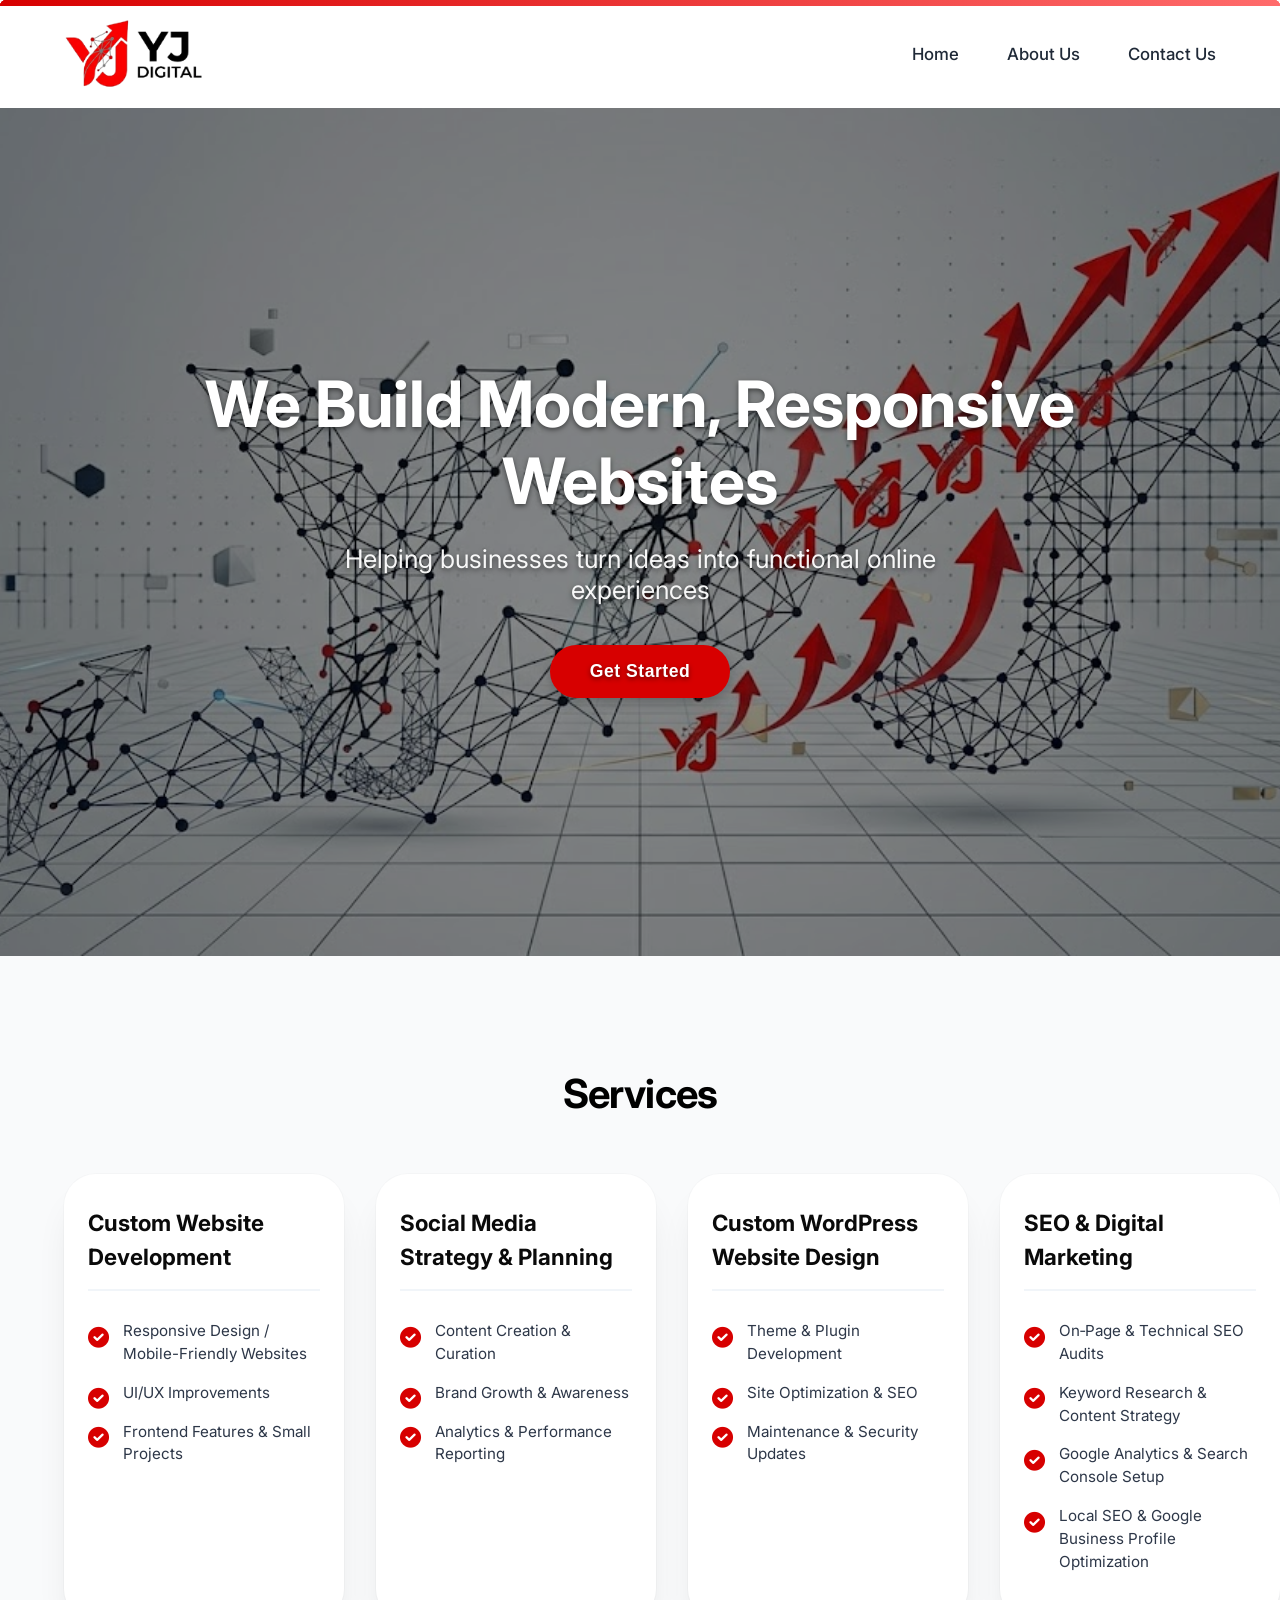
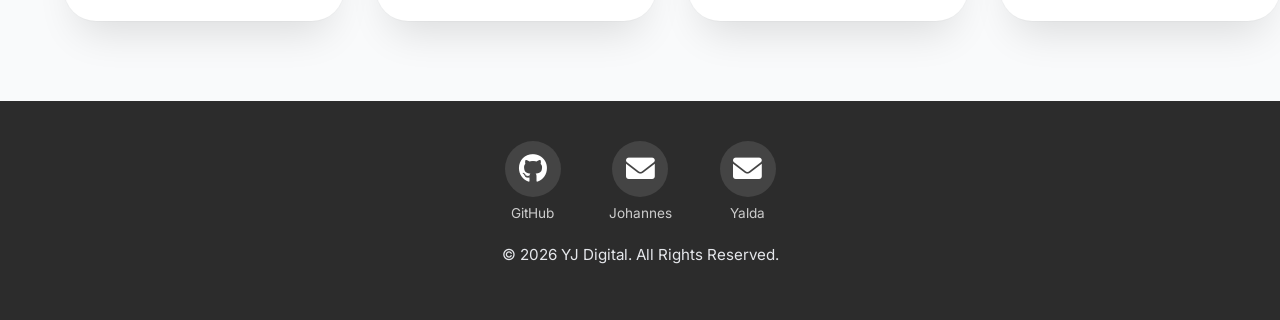
==== commit e21b58a8: "fix: adjust service card layout for 984px–1300px viewports style: add Font Awesome check icons to al" ====
--- a/index.html
+++ b/index.html
@@ -60,6 +60,15 @@
                         <li>Maintenance & Security Updates</li>
                     </ul>
                 </div>
+                <div class="service-card">
+                    <ul>
+                        <li>SEO & Digital Marketing</li>
+                        <li>On‑Page & Technical SEO Audits</li>
+                        <li>Keyword Research & Content Strategy</li>
+                        <li>Google Analytics & Search Console Setup</li>
+                        <li>Local SEO & Google Business Profile Optimization</li>
+                    </ul>
+                </div>
             </div>
         </section>
 
--- a/styles.css
+++ b/styles.css
@@ -14,8 +14,13 @@
     padding: 0;
     min-height: 100vh;
     font-family: "Inter", sans-serif;
-}
-
+     display: flex;
+    flex-direction: column;
+}
+
+main {
+    flex: 1;
+}
 nav {
     padding: 0.8rem;
     display: flex;
@@ -224,7 +229,51 @@
     gap: 0.6rem;
     color: #b00000;
 }
-
+.service-card ul {
+    list-style: none;
+    margin: 0;
+    padding: 0;
+}
+
+.service-card li {
+    position: relative;
+    padding-left: 2rem;
+    margin-bottom: 0.75rem;
+    line-height: 1.5;
+    color: #374151;
+    font-weight: 400;
+}
+
+/* First list item becomes the card title */
+.service-card li:first-child {
+    font-size: 1.3rem;
+    font-weight: 700;
+    color: #111827;
+    padding-left: 0;
+    margin-bottom: 1.2rem;
+    border-bottom: 2px solid #f1f5f9;
+    padding-bottom: 0.75rem;
+}
+
+.service-card li:first-child::before {
+    display: none; /* no bullet on title */
+}
+
+/* Custom bullet using Font Awesome check-circle (already available) */
+.service-card li:not(:first-child)::before {
+    content: "\f058"; /* fa-check-circle */
+    font-family: "Font Awesome 6 Free";
+    font-weight: 900;
+    position: absolute;
+    left: 0;
+    color: #d70000;
+    font-size: 1rem;
+}
+
+/* Special case for .li-text if needed */
+.service-card li.li-text {
+    max-width: none;
+}
 /* Remove any old list-based text constraint if not needed */
 .li-text {
     max-width: none;
@@ -447,4 +496,292 @@
     .about-us h2 {
         font-size: 1.6rem;
     }
+}
+
+/* ===== DESKTOP & TABLET ENHANCEMENTS ===== */
+@media (min-width: 768px) {
+  /* ---------- Navigation ---------- */
+  nav {
+    padding: 1rem 2.5rem;
+    max-width: 1280px;
+    margin: 0 auto;
+    justify-content: space-between;
+  }
+
+  .logo {
+    width: 120px; /* slightly larger on desktop */
+  }
+
+  nav ul {
+    gap: 2.5rem;
+  }
+
+  nav ul a {
+    font-weight: 500;
+    font-size: 1.05rem;
+    transition: color 0.2s ease;
+  }
+
+  nav ul a:hover {
+    color: #d70000;
+  }
+
+  /* ---------- Hero Section ---------- */
+  .hero {
+    min-height: 70vh;
+    padding: 4rem 2rem;
+  }
+
+  .hero h2 {
+    max-width: 800px;
+    margin-bottom: 1rem;
+  }
+
+  .hero .hero-subtext {
+    max-width: 700px;
+    font-size: 1.4rem;
+    margin-bottom: 2rem;
+  }
+
+  .hero .hero-cta {
+    font-size: 1.1rem;
+    padding: 1rem 2.5rem;
+  }
+
+  /* ---------- Services Grid (Desktop Enhanced) ---------- */
+.services {
+  padding: 5rem 2rem;
+}
+
+.services h2 {
+  font-size: 2.5rem;
+  margin-bottom: 3.5rem;
+  font-weight: 700;
+  letter-spacing: -0.02em;
+}
+
+.service-card-container {
+  gap: 2.5rem;
+  max-width: 1200px;
+}
+
+.service-card {
+  padding: 2.2rem 2rem;
+  font-size: 1.1rem;
+  text-align: left;
+  border-radius: 1.5rem;
+  box-shadow: 0 20px 30px -10px rgba(0, 0, 0, 0.08), 0 0 0 1px rgba(0, 0, 0, 0.02);
+  transition: all 0.25s ease;
+  /* Remove the left border if you prefer the top gradient we'll add later */
+  border-left: none;
+}
+
+/* Top gradient accent (replaces left border) */
+.service-card::after {
+  content: "";
+  position: absolute;
+  top: 0;
+  left: 0;
+  right: 0;
+  height: 6px;
+  background: linear-gradient(90deg, #d70000 0%, #ff6b6b 100%);
+  border-radius: 1.5rem 1.5rem 0 0;
+}
+
+.service-card:hover::after {
+  height: 8px;
+  background: #d70000;
+}
+
+/* List styling */
+.service-card ul {
+  list-style: none;
+  margin: 0;
+  padding: 0;
+}
+
+.service-card li {
+  position: relative;
+  padding-left: 2.2rem;
+  margin-bottom: 0.9rem;
+  line-height: 1.5;
+  color: #2d3748;
+  font-weight: 400;
+  font-size: 1.05rem;
+}
+
+/* First item becomes card title */
+.service-card li:first-child {
+  font-size: 1.5rem;
+  font-weight: 700;
+  color: #0a0a0a;
+  padding-left: 0;
+  margin-bottom: 1.5rem;
+  padding-bottom: 0.9rem;
+  border-bottom: 2px solid #f1f5f9;
+}
+
+.service-card li:first-child::before {
+  display: none;
+}
+
+/* Checkmark icon for all other list items */
+.service-card li:not(:first-child)::before {
+  content: "\f058"; /* fa-check-circle */
+  font-family: "Font Awesome 6 Free";
+  font-weight: 900;
+  position: absolute;
+  left: 0;
+  top: 0.1rem;
+  color: #d70000;
+  font-size: 1.2rem;
+}
+
+/* Ensure the special li-text class doesn't break anything */
+.service-card li.li-text {
+  max-width: none;
+}
+  /* ---------- About Us ---------- */
+  .about-us {
+    margin: 5rem auto;
+    padding: 0 2rem;
+  }
+
+  .about-us h2 {
+    font-size: 2.2rem;
+    margin-bottom: 2.5rem;
+  }
+
+  .about-us-card {
+    padding: 2.5rem 3rem;
+  }
+
+  .about-us-card p {
+    font-size: 1.1rem;
+  }
+
+  /* ---------- Footer ---------- */
+  footer {
+    padding: 2.5rem 1rem;
+  }
+
+  .footer-social {
+    gap: 3rem;
+  }
+
+  .social-link i,
+  .social-link .email-icon {
+    width: 56px;
+    height: 56px;
+    font-size: 1.8rem;
+  }
+
+  .social-label {
+    font-size: 0.85rem;
+  }
+
+  footer p {
+    font-size: 0.95rem;
+  }
+}
+
+/* ---------- LARGER DESKTOP FINE‑TUNING (≥1024px) ---------- */
+@media (min-width: 1024px) {
+  nav {
+    padding: 1.2rem 4rem;
+  }
+
+  .logo {
+    width: 140px;
+  }
+
+  nav ul {
+    gap: 3rem;
+  }
+
+  .hero {
+    min-height: 80vh;
+  }
+
+  .hero h2 {
+    font-size: 4rem;
+    max-width: 900px;
+  }
+
+  .hero .hero-subtext {
+    font-size: 1.6rem;
+  }
+
+  /* ---------- Services Grid (Larger Desktop) ---------- */
+.service-card-container {
+  max-width: 1600px;
+  display: flex;
+  gap: 3rem;
+}
+
+.service-card {
+  padding: 2.8rem 2.5rem;
+  border-radius: 2rem;
+  box-shadow: 0 25px 40px -14px rgba(0, 0, 0, 0.12), 0 0 0 1px rgba(0, 0, 0, 0.02);
+}
+
+.service-card li {
+  font-size: 1.1rem;
+  margin-bottom: 1rem;
+}
+
+.service-card li:first-child {
+  font-size: 1.7rem;
+  margin-bottom: 1.8rem;
+  padding-bottom: 1rem;
+}
+
+.service-card li:not(:first-child)::before {
+  font-size: 1.3rem;
+}
+
+/* Extra hover effect */
+.service-card:hover {
+  transform: translateY(-10px);
+  box-shadow: 0 30px 50px -18px rgba(0, 0, 0, 0.18), 0 0 0 1px rgba(0, 0, 0, 0.03);
+}
+
+  .about-us {
+    max-width: 1000px;
+  }
+
+  .about-us-card {
+    padding: 3rem 4rem;
+  }
+
+
+  .about-us-card:hover {
+    transform: translateY(-6px);
+  }
+  
+}
+
+/* ===== FIX FOR 4‑CARD LAYOUT BETWEEN 984px AND 1300px ===== */
+@media (min-width: 984px) and (max-width: 1300px) {
+  /* Override the flex display from the 1024px query */
+  .service-card-container {
+    display: grid;
+    grid-template-columns: repeat(4, 1fr);
+    gap: 2rem;
+    max-width: 100%;
+    padding: 0 2rem;
+  }
+
+  .service-card {
+    padding: 2rem 1.5rem;
+    font-size: 1rem;
+  }
+
+  .service-card li:first-child {
+    font-size: 1.4rem;
+  }
+
+  .service-card li:not(:first-child) {
+    font-size: 0.95rem;
+  }
 }
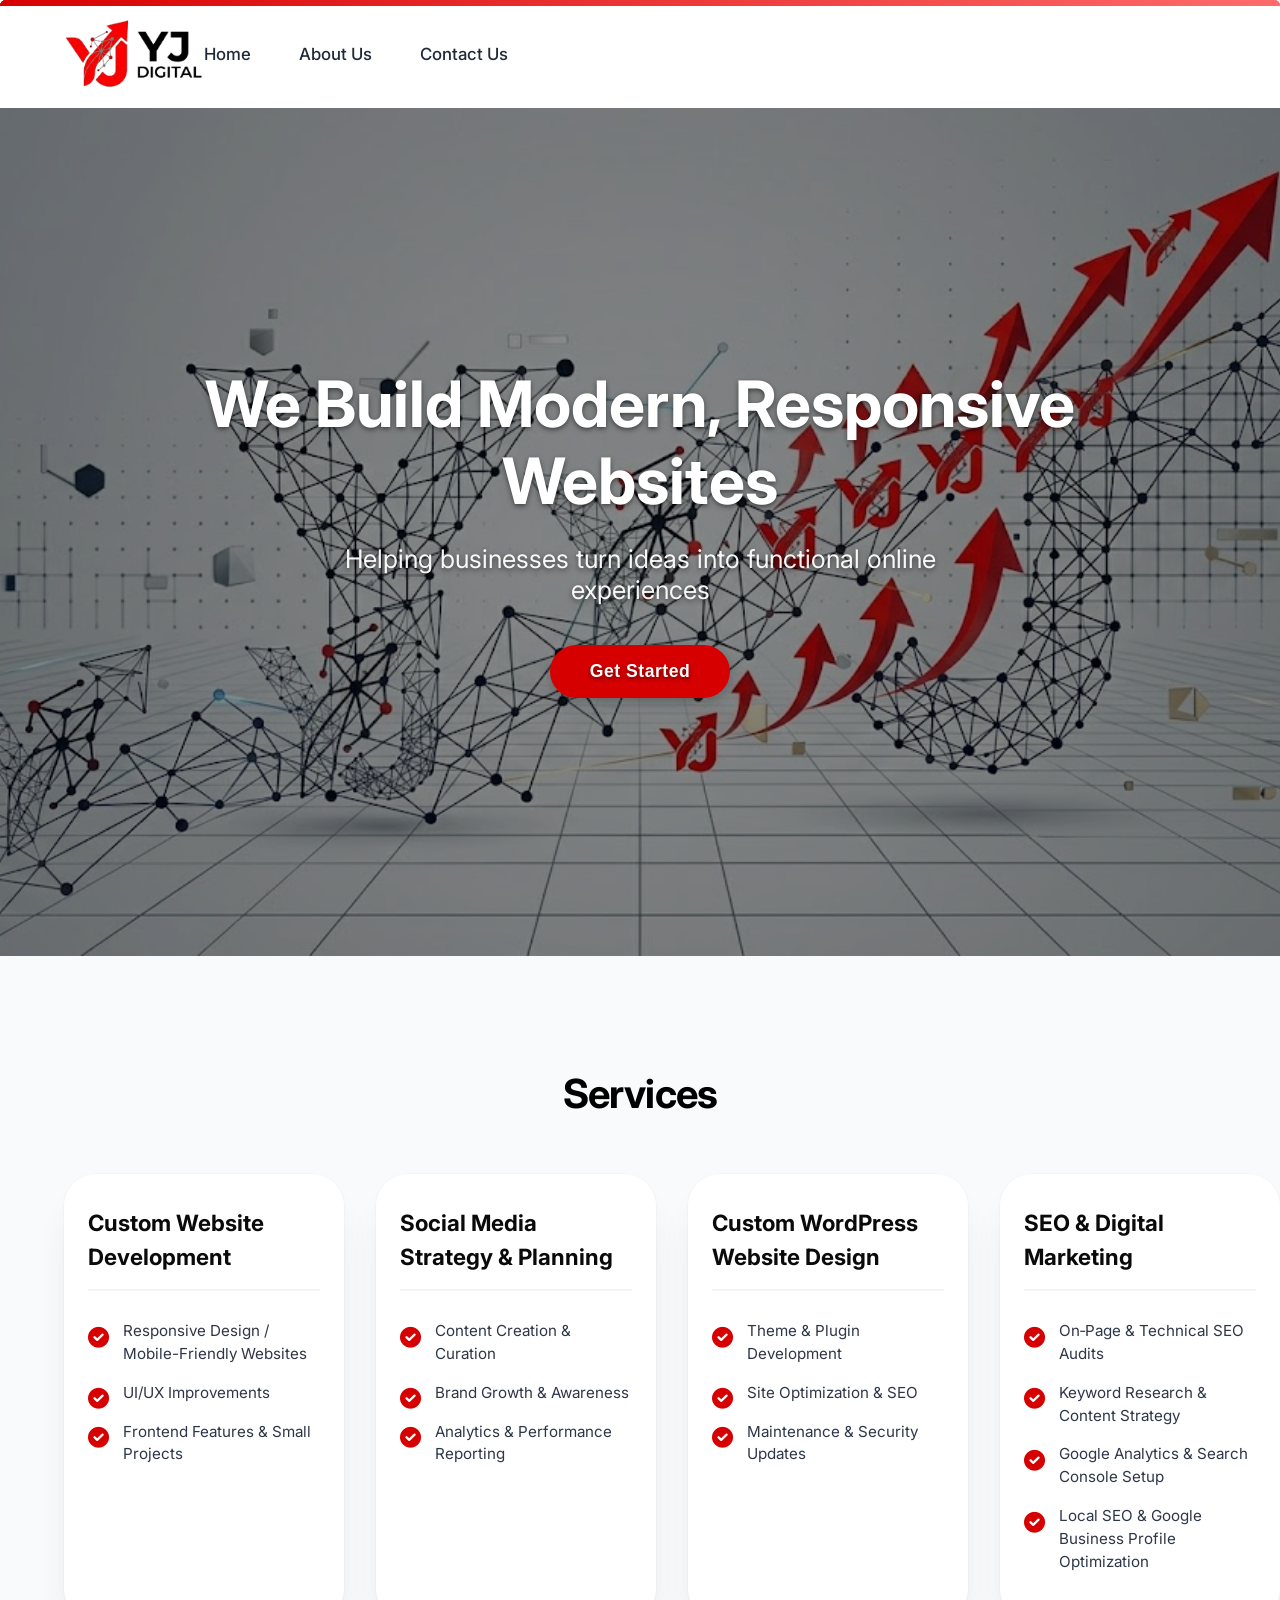
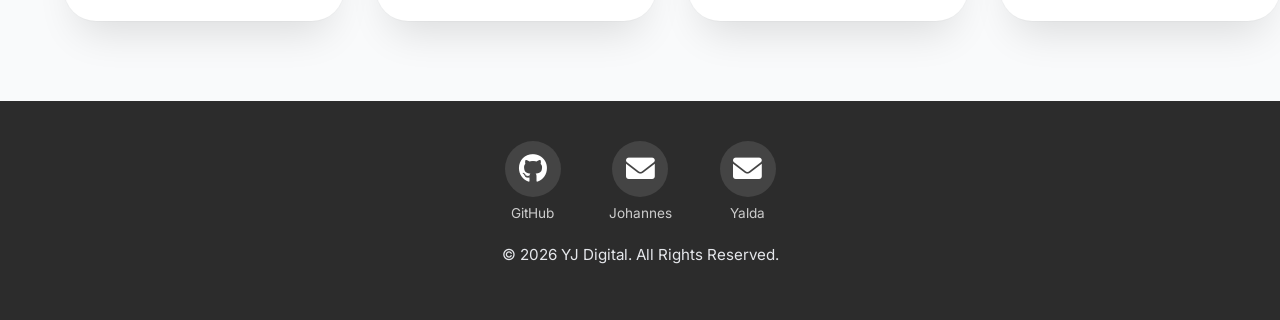
==== commit dcd2585b: "Title bolded" ====
--- a/index.html
+++ b/index.html
@@ -13,13 +13,13 @@
     <header>
         <nav class="navbar">
             <div class="navbar-title-and-logo">
-                <img src="images/LOGO.png" alt="" class="logo">
+                <img src="images/LOGO.png" alt="" class="logo"> 
+                <ul>
+                    <li class="nav-titles"><a href="../index.html">Home</a></li>
+                    <li><a href="pages/about-us.html">About Us</a></li>
+                    <li><a href="pages/contact-us.html">Contact Us</a></li>
+                </ul>
             </div>
-            <ul>
-                <li><a href="../index.html">Home</a></li>
-                <li><a href="pages/about-us.html">About Us</a></li>
-                <li><a href="pages/contact-us.html">Contact Us</a></li>
-            </ul>
         </nav>
     </header>
 
--- a/styles.css
+++ b/styles.css
@@ -45,6 +45,7 @@
 .navbar-title-and-logo {
     display: flex;
     align-items: center;
+    font-weight: bold;
 }
 
 .logo {
@@ -452,6 +453,9 @@
     margin: 3rem auto;
     padding: 0 1.5rem;
 }
+.about-us-2 {
+    margin-bottom: 4rem !important;
+}
 
 .about-us h2 {
     text-align: center;
@@ -784,4 +788,37 @@
   .service-card li:not(:first-child) {
     font-size: 0.95rem;
   }
+}
+
+/* ===== FIX MOBILE WHITE SPACE UNDER FOOTER ===== */
+@media (max-width: 768px) {
+  /* Remove negative margin from contact-us to prevent layout shift */
+  .contact-us {
+    margin-top: 0;
+  }
+
+  /* Ensure body fills viewport properly on iOS */
+  body {
+    min-height: -webkit-fill-available;
+  }
+
+  html {
+    height: -webkit-fill-available;
+  }
+
+  /* Alternative: use 100% instead of vh for better iOS handling */
+  body {
+    min-height: 100vh;
+    min-height: -webkit-fill-available;
+  }
+
+  /* Remove any accidental bottom margin from last element */
+  main > :last-child {
+    margin-bottom: 0;
+  }
+
+  footer {
+    margin-top: 0;
+    padding-bottom: 1.5rem;
+  }
 }
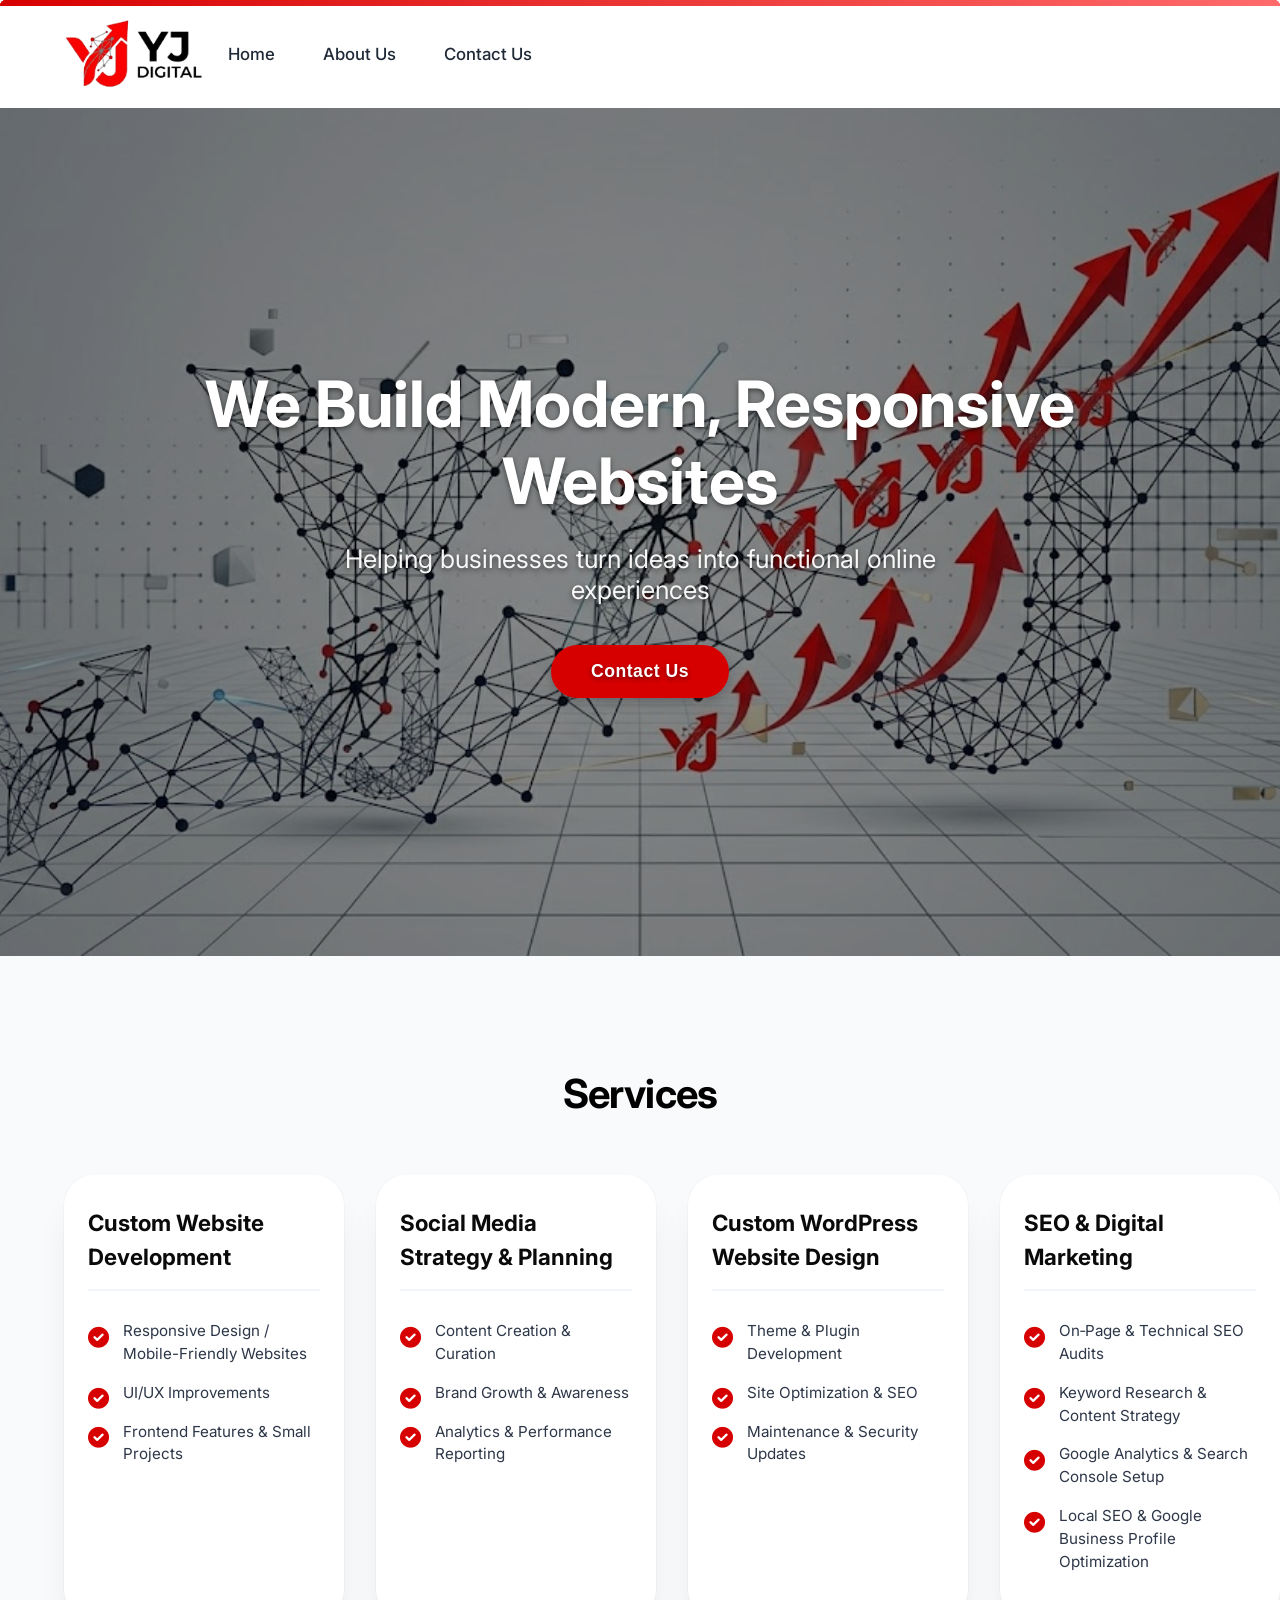
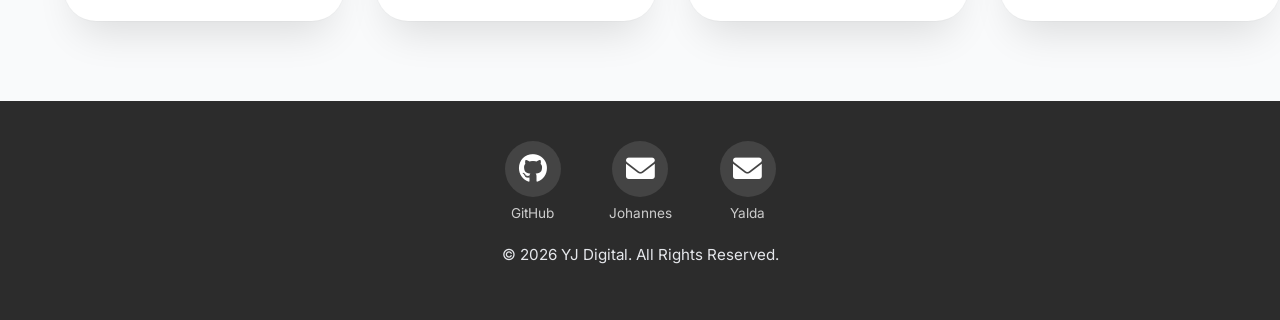
==== commit b0b96cd8: "changed button text in index.html" ====
--- a/index.html
+++ b/index.html
@@ -29,7 +29,7 @@
             <h2>We Build Modern, Responsive Websites</h2>
             <p class="hero-subtext">Helping businesses turn ideas into functional online experiences</p>
             <button class="hero-cta"
-                onclick="document.querySelector('.services').scrollIntoView({behavior:'smooth'})">Get Started</button>
+                onclick="document.querySelector('.services').scrollIntoView({behavior:'smooth'})">Contact Us</button>
         </section>
 
         <section class="services">
--- a/styles.css
+++ b/styles.css
@@ -51,6 +51,8 @@
 .logo {
     width: 100px;
     padding: 0;
+    /* margin-left: -2.5rem; */
+    padding-right: 1.5rem;
 }
 
 /* Hero Section: Centers text on top of the image */
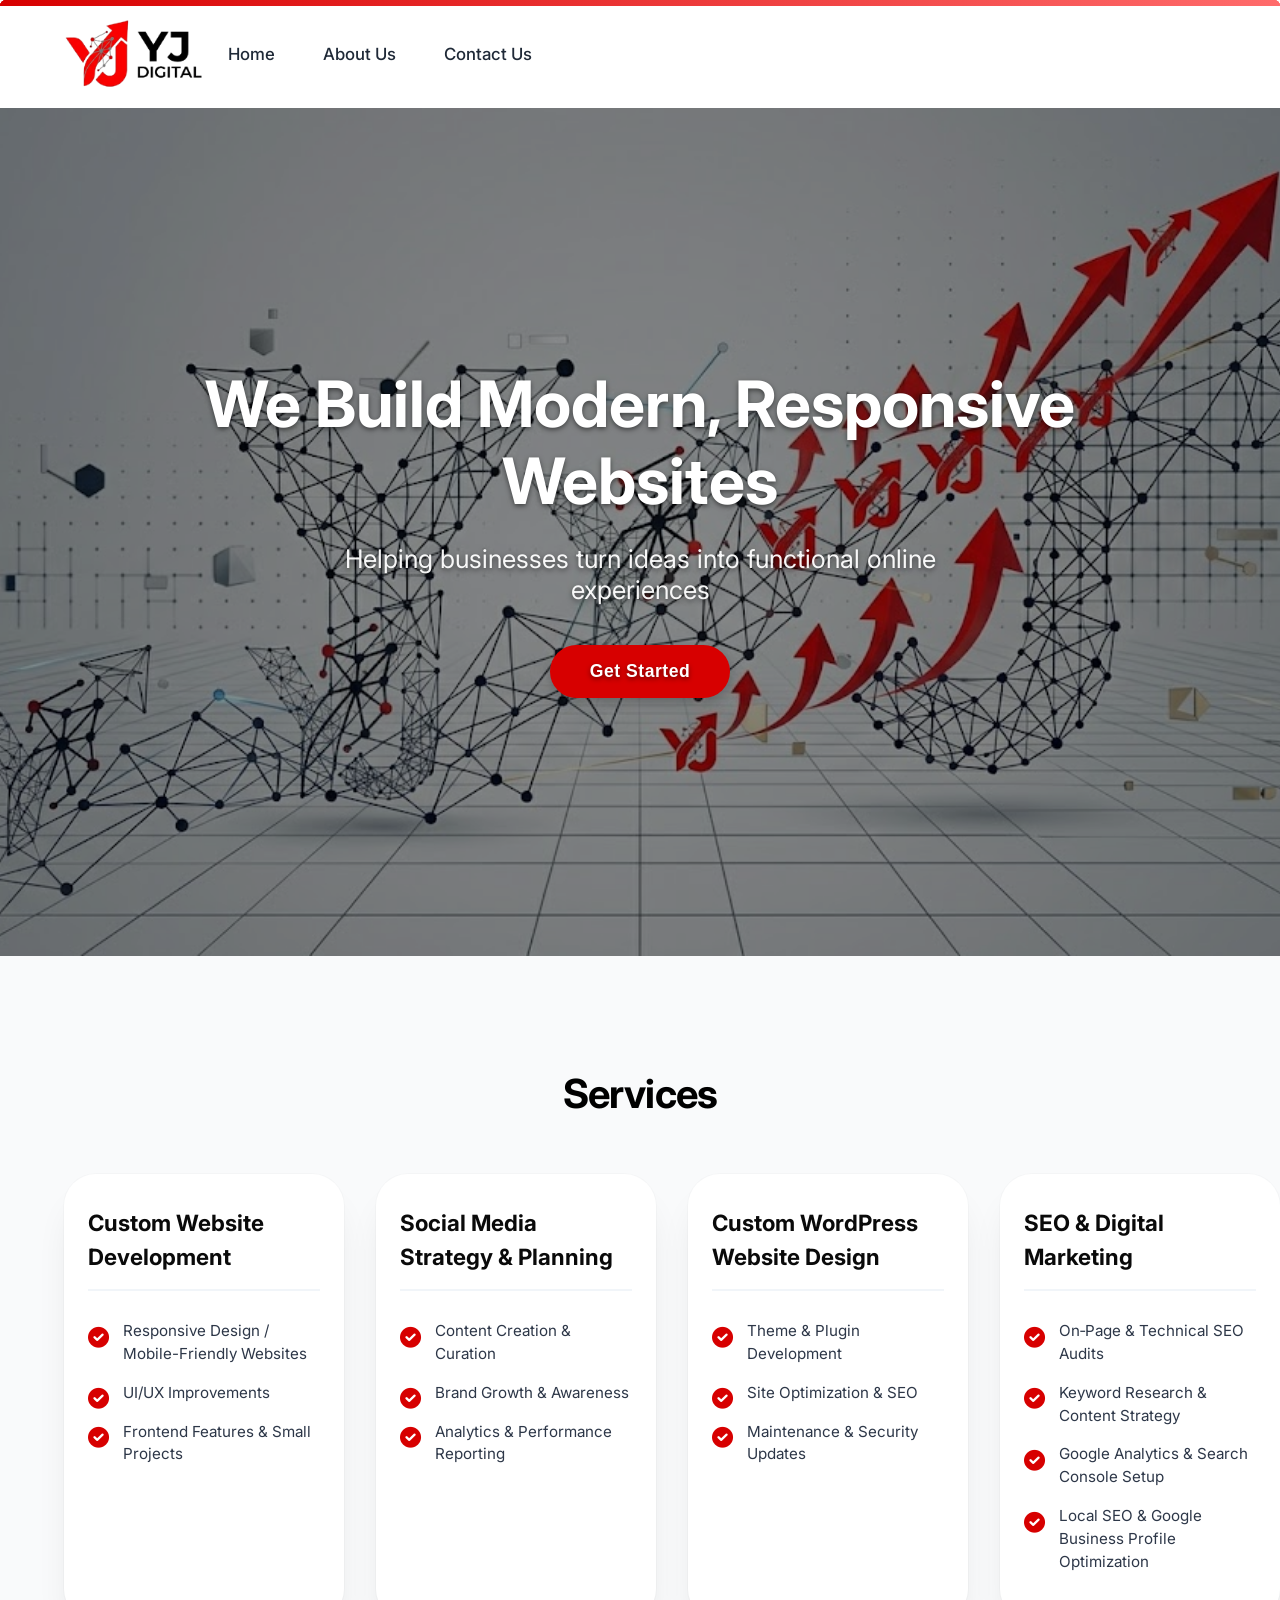
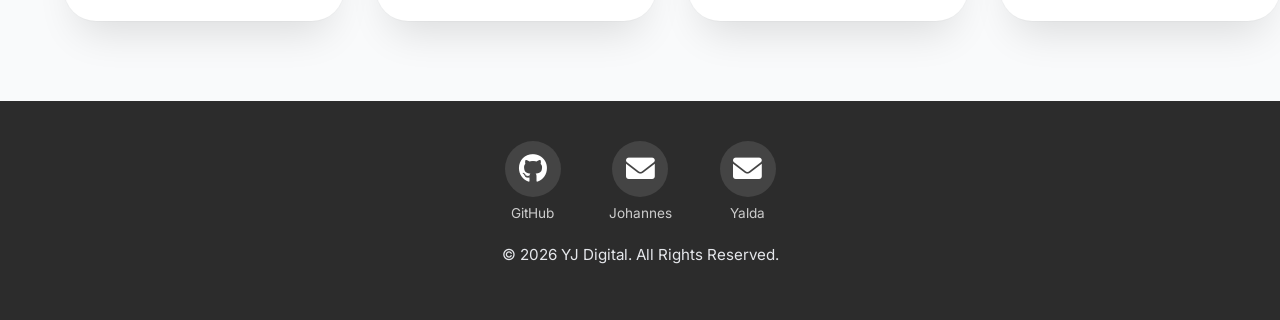
==== commit 4e02cc8f: "modified button text and linked it to contact-us.html with js" ====
--- a/index.html
+++ b/index.html
@@ -28,8 +28,7 @@
             <img src="images/HERO.jpg" alt="YJ Digital logo">
             <h2>We Build Modern, Responsive Websites</h2>
             <p class="hero-subtext">Helping businesses turn ideas into functional online experiences</p>
-            <button class="hero-cta"
-                onclick="document.querySelector('.services').scrollIntoView({behavior:'smooth'})">Contact Us</button>
+            <button class="hero-cta" onclick="window.location.href='pages/contact-us.html'">Get Started</button>
         </section>
 
         <section class="services">
